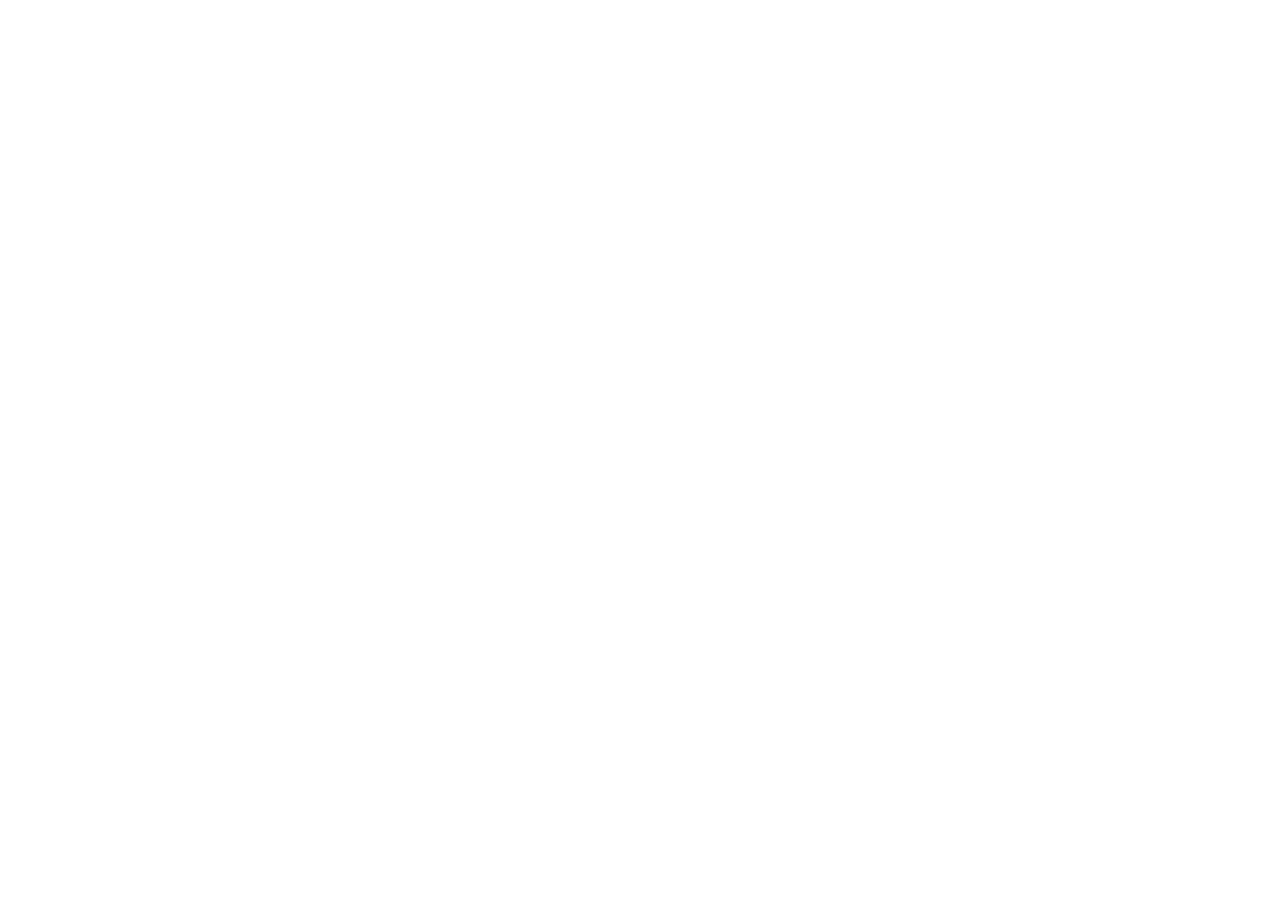
==== GaleryProject/Gallery.html @ 1963e964 "create project Gallery" ====
<!DOCTYPE html>
<html lang="en">

<head>
    <meta charset="UTF-8">
    <meta name="viewport" content="width=device-width, initial-scale=1.0">
    <title>Document</title>
</head>

<body>

</body>

</html>
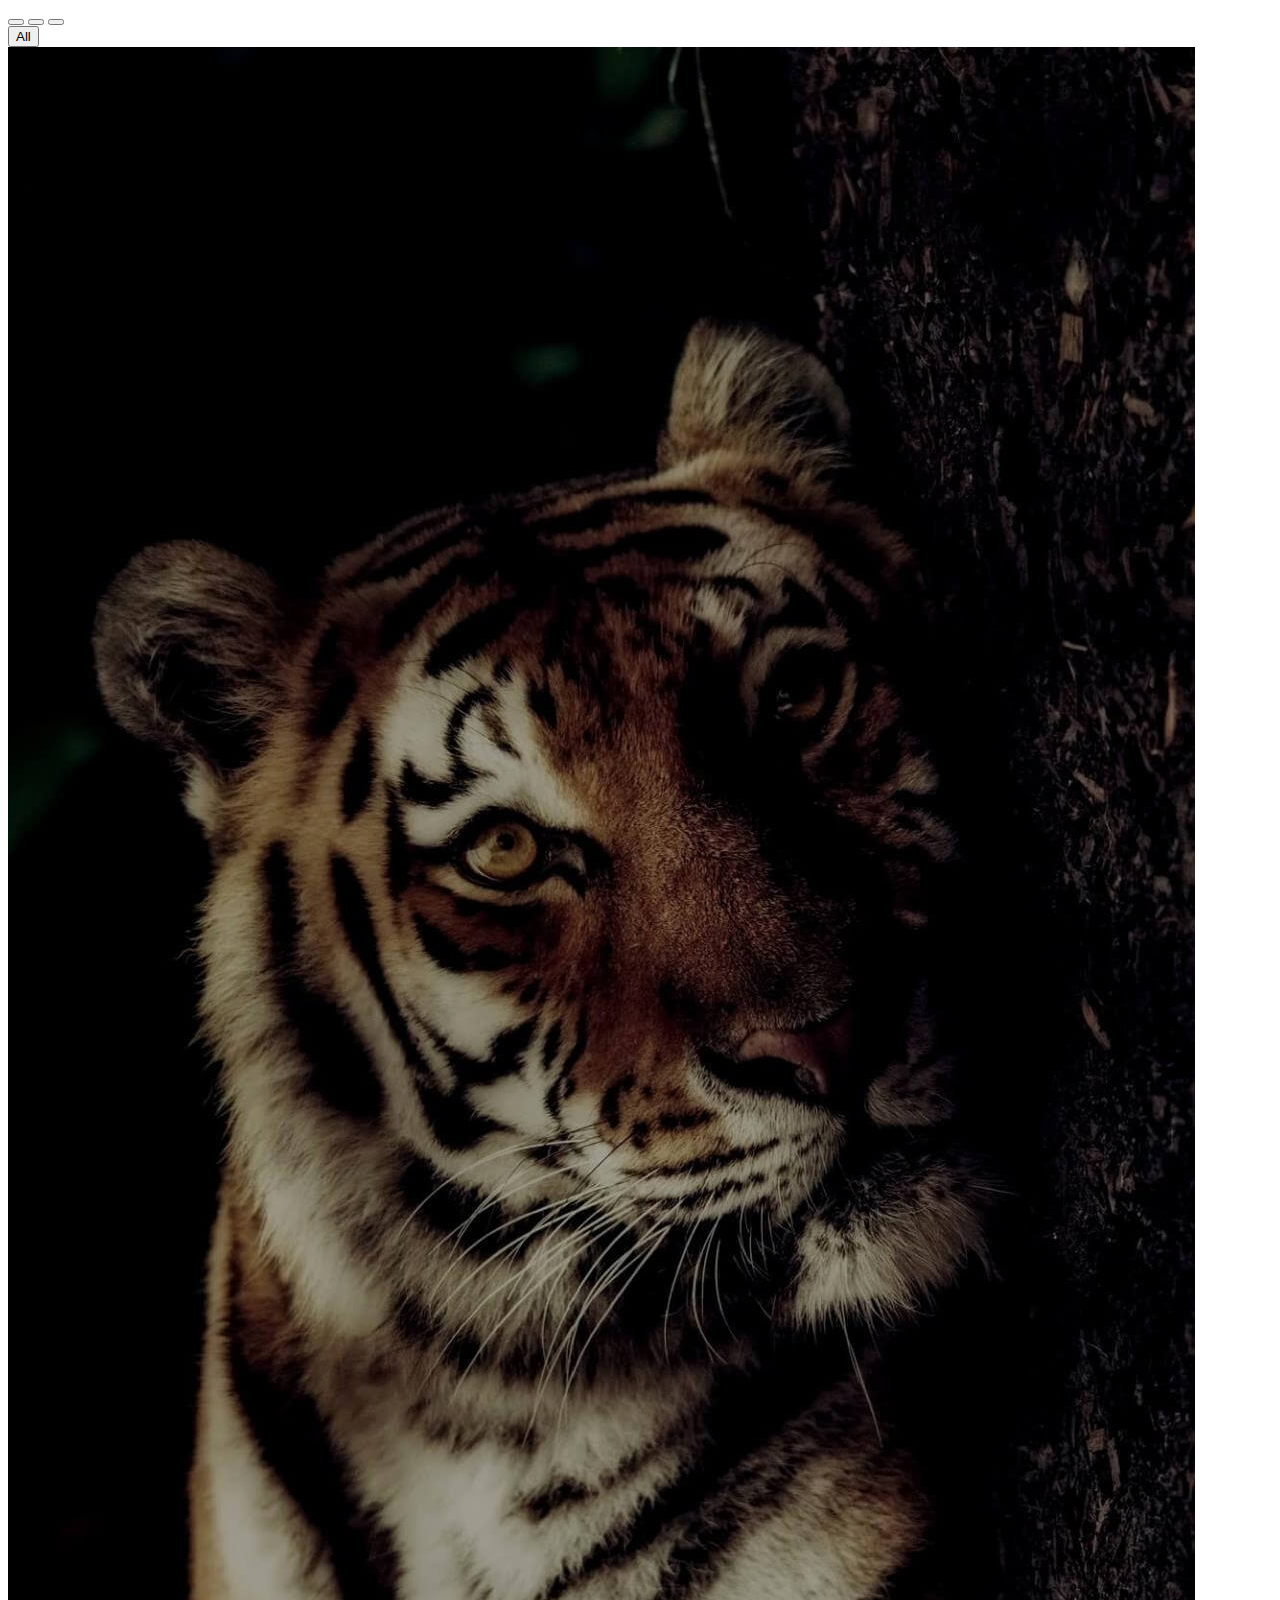
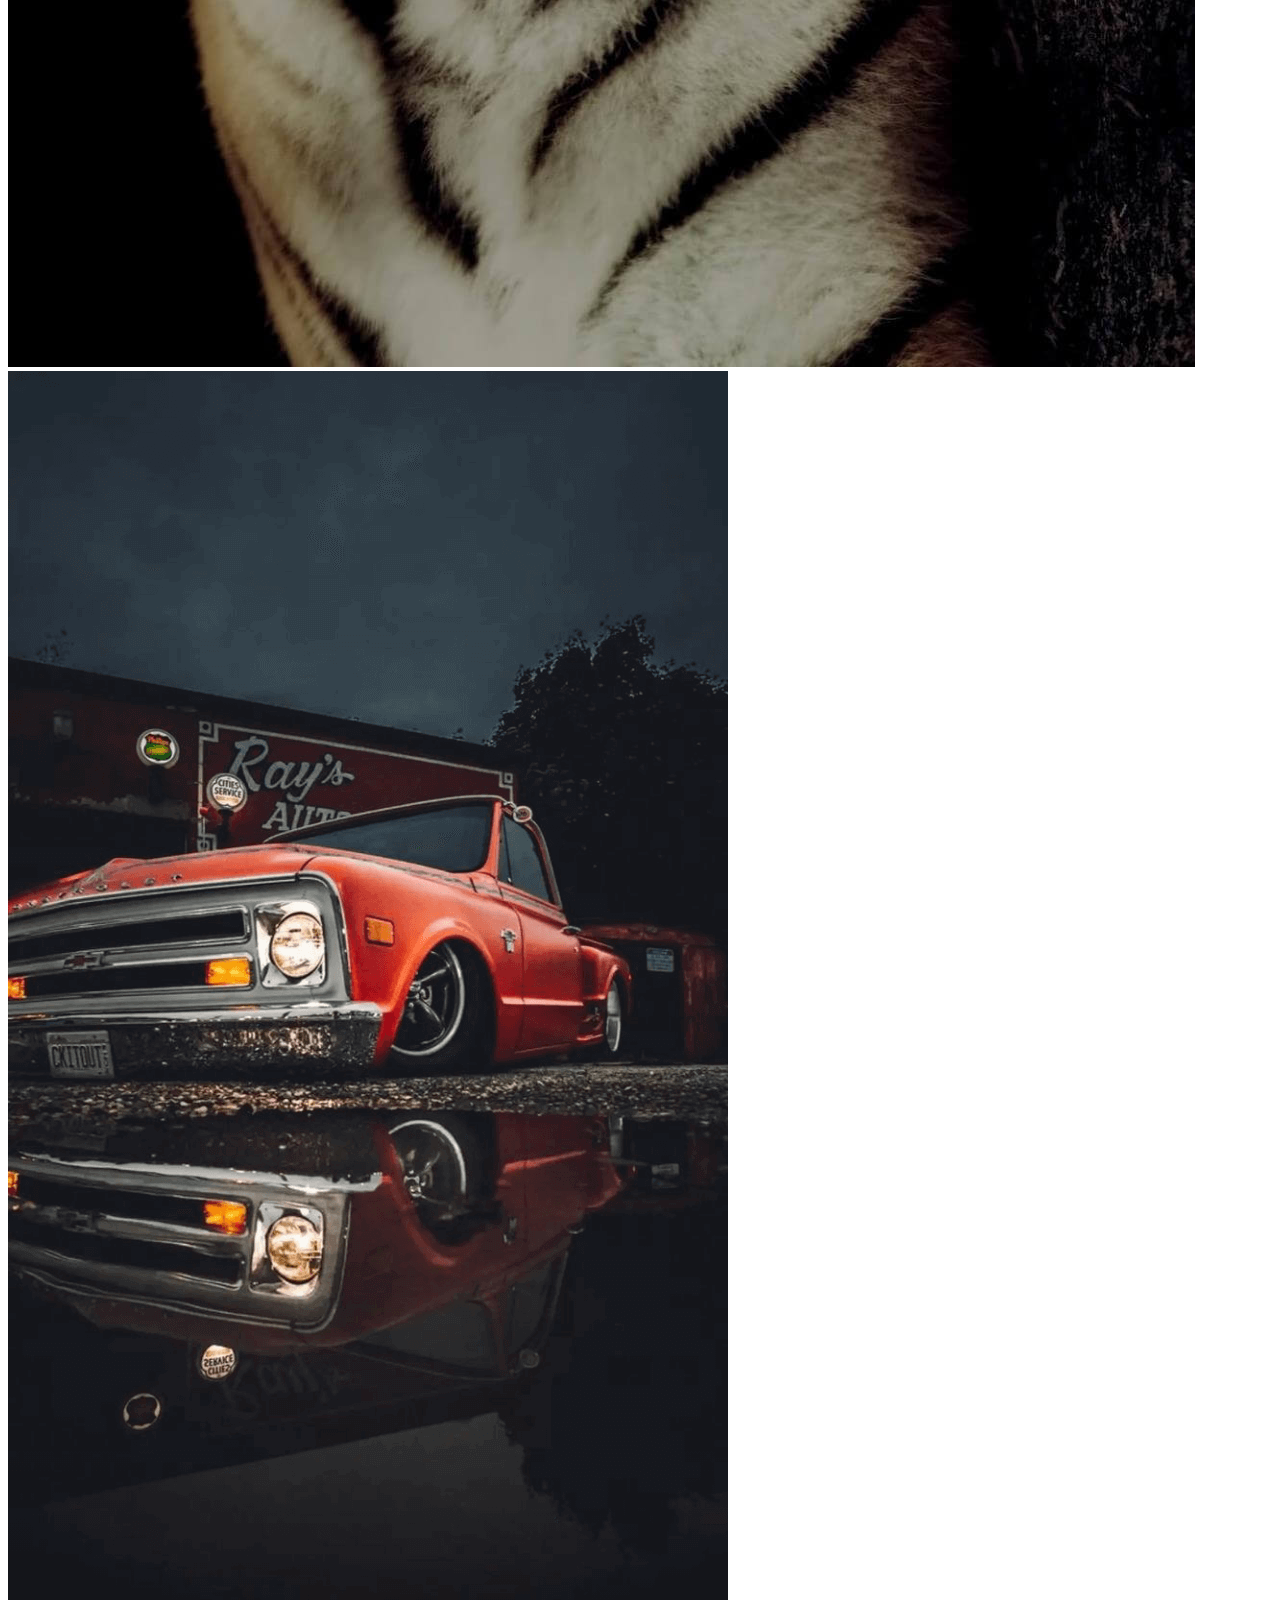
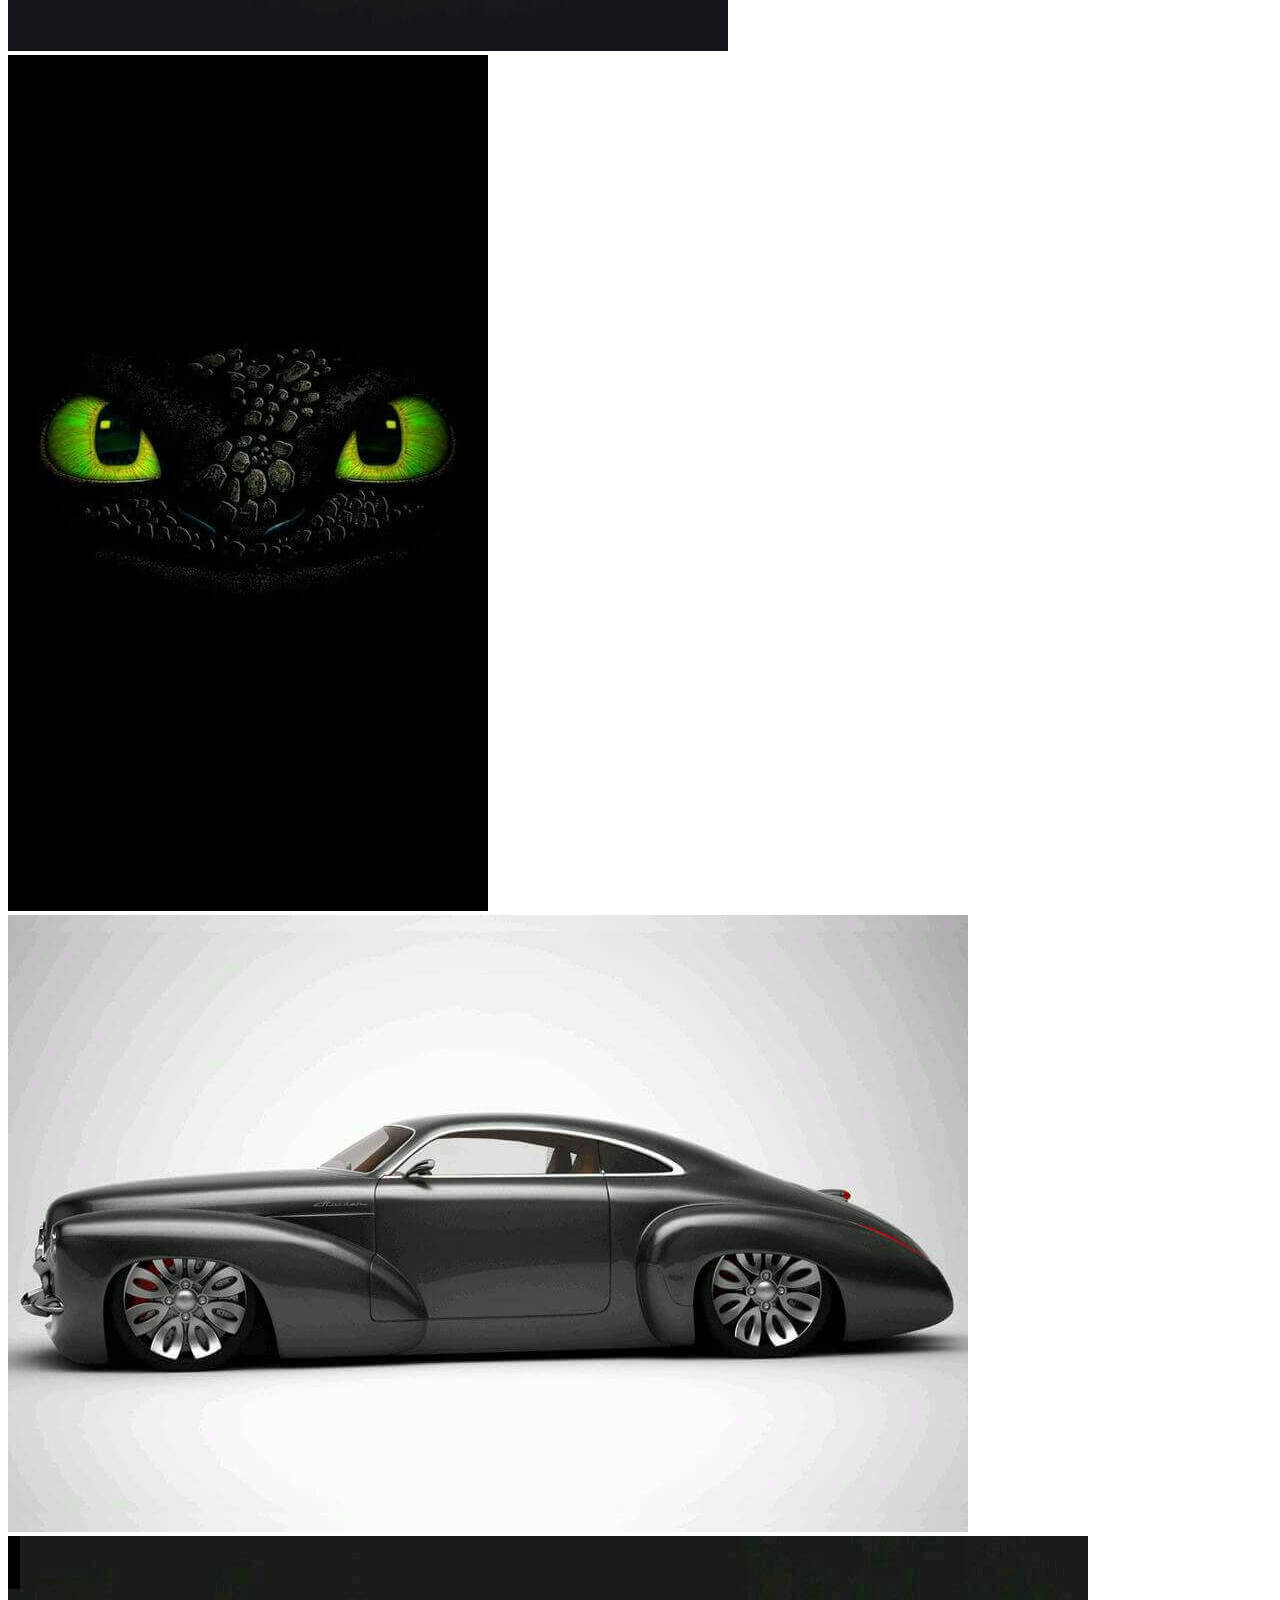
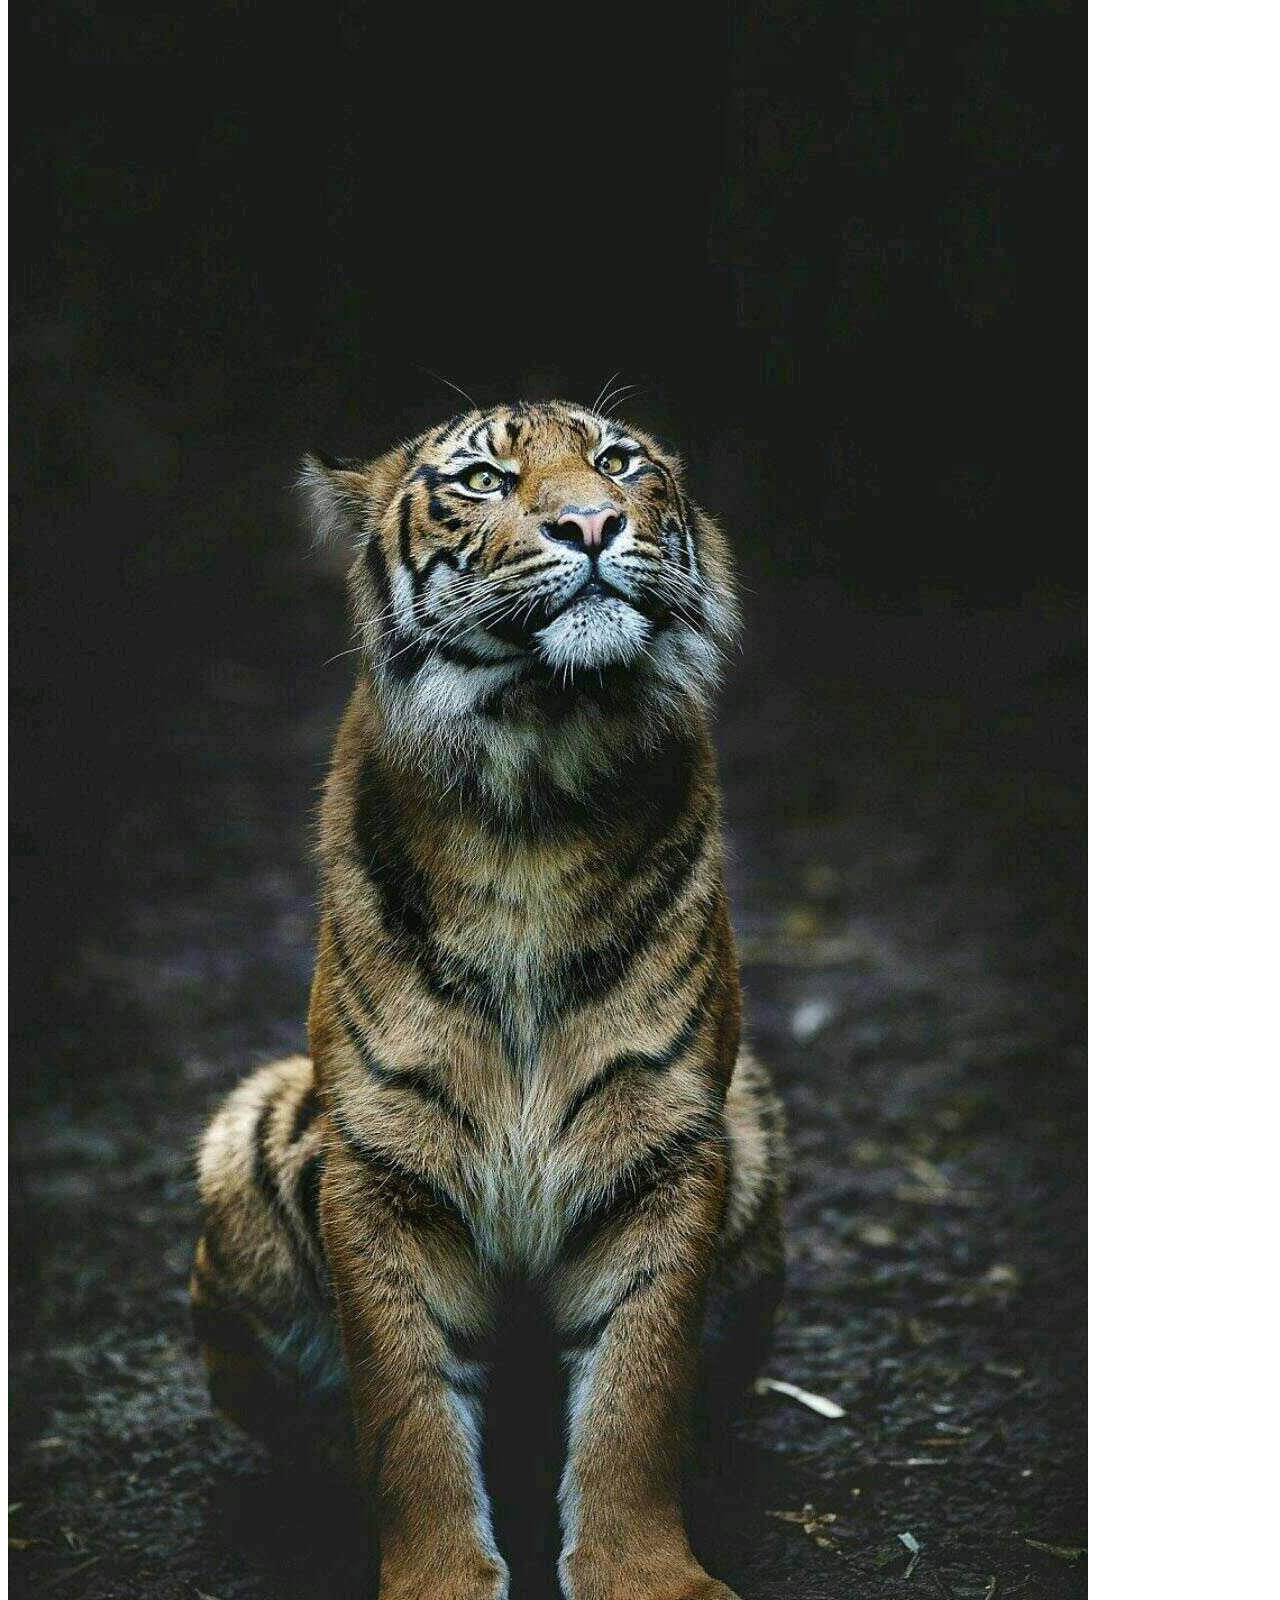
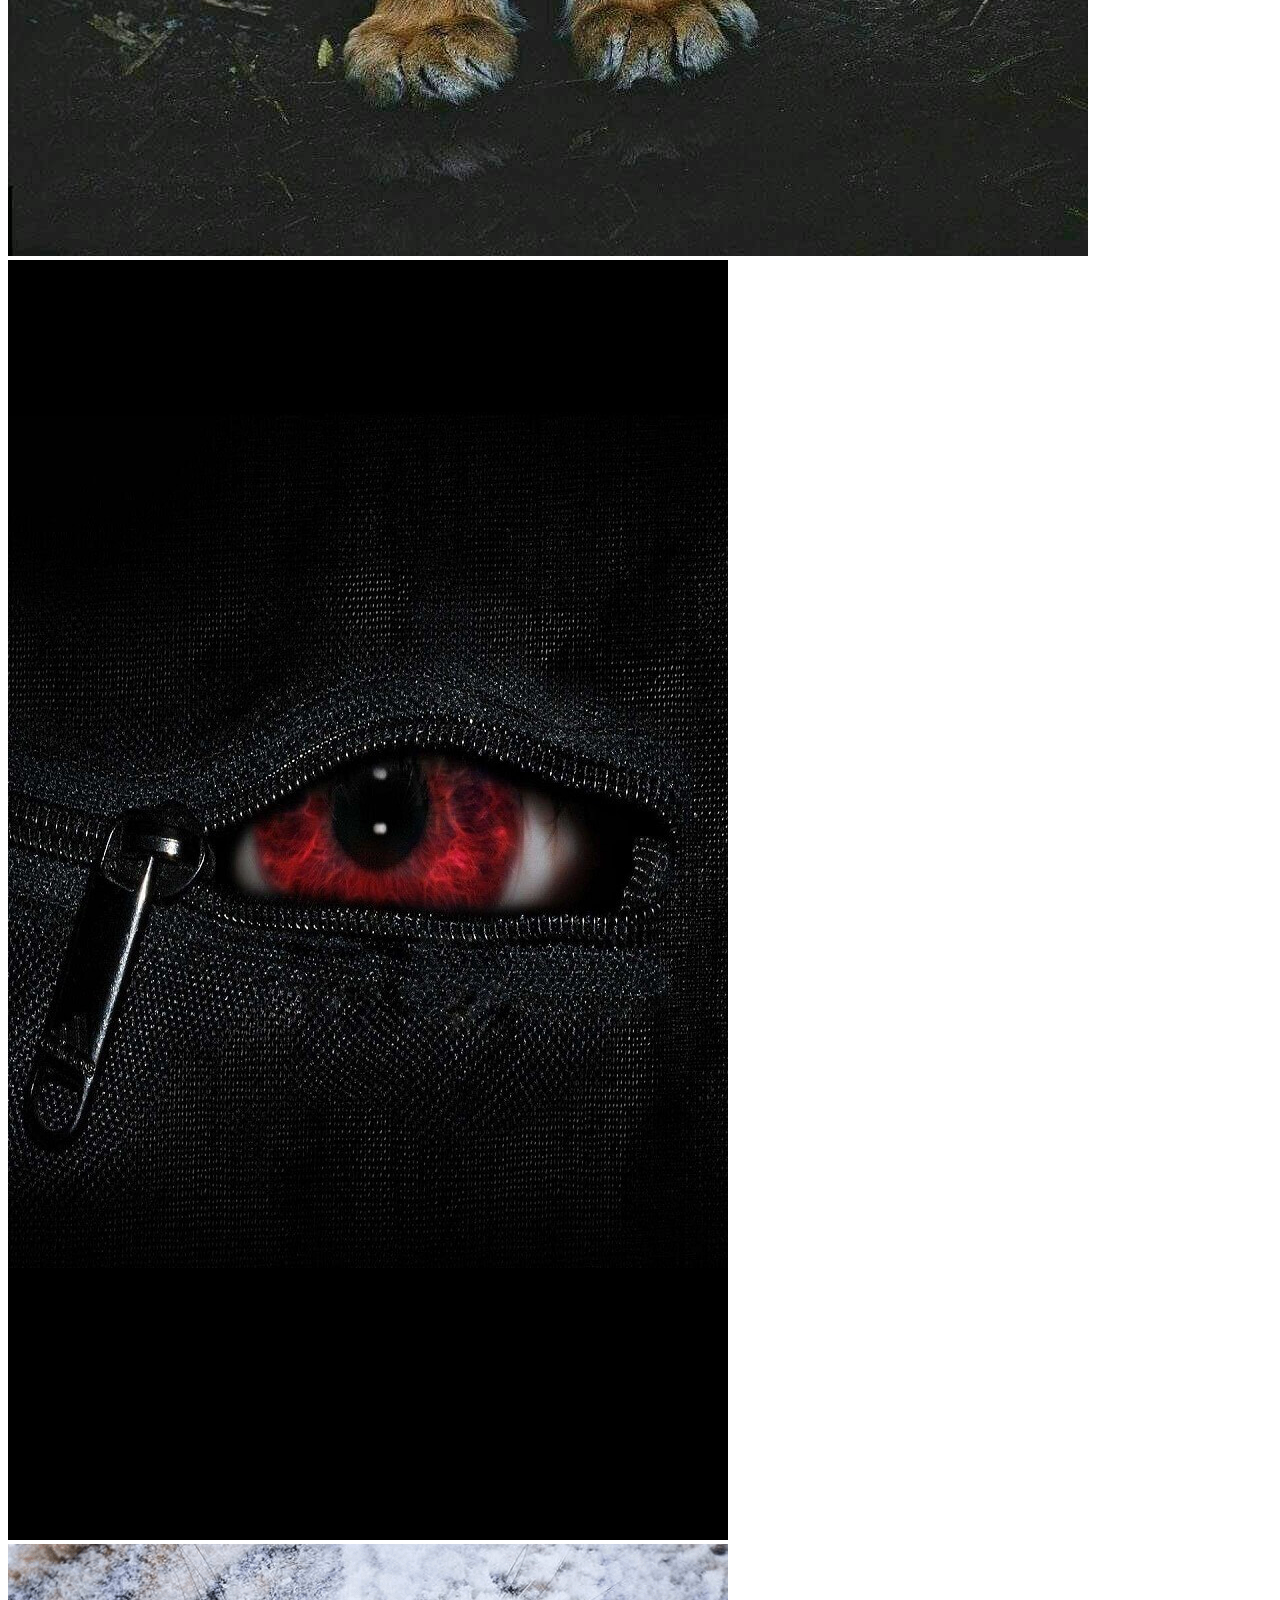
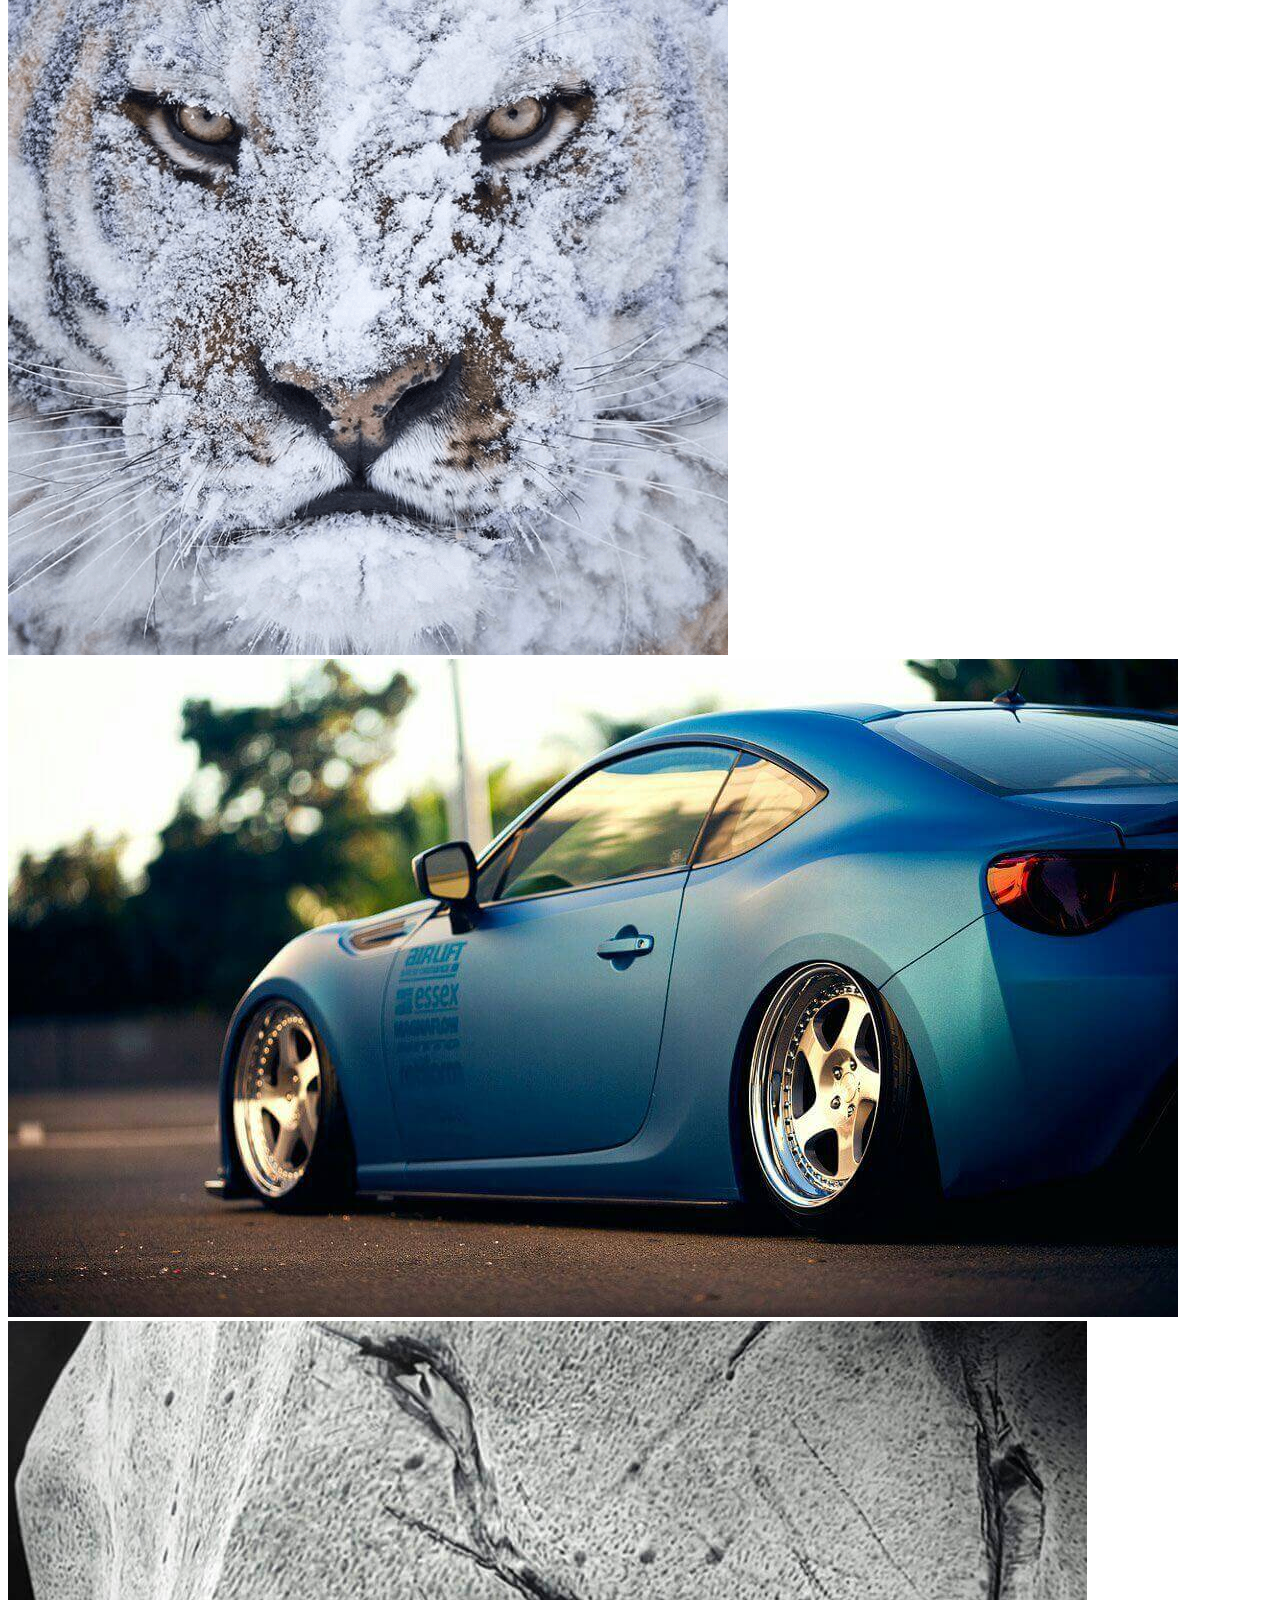
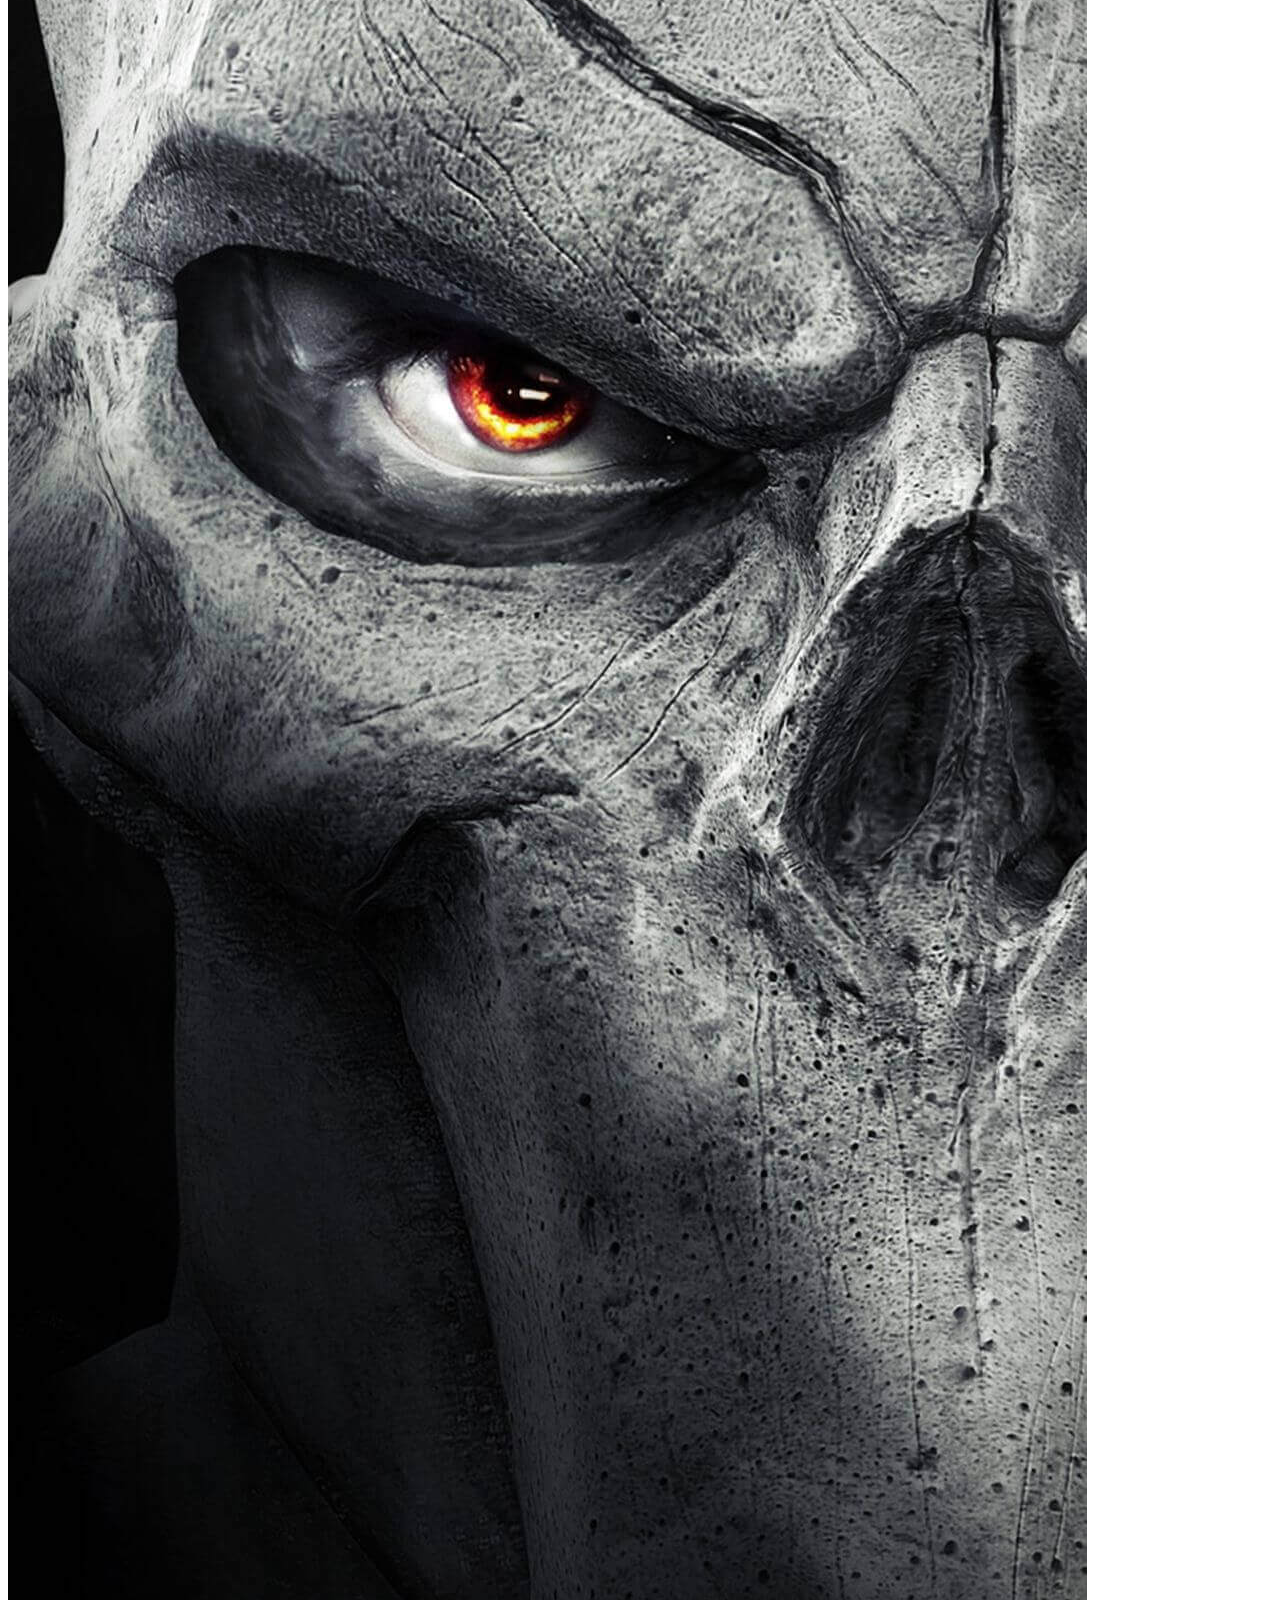
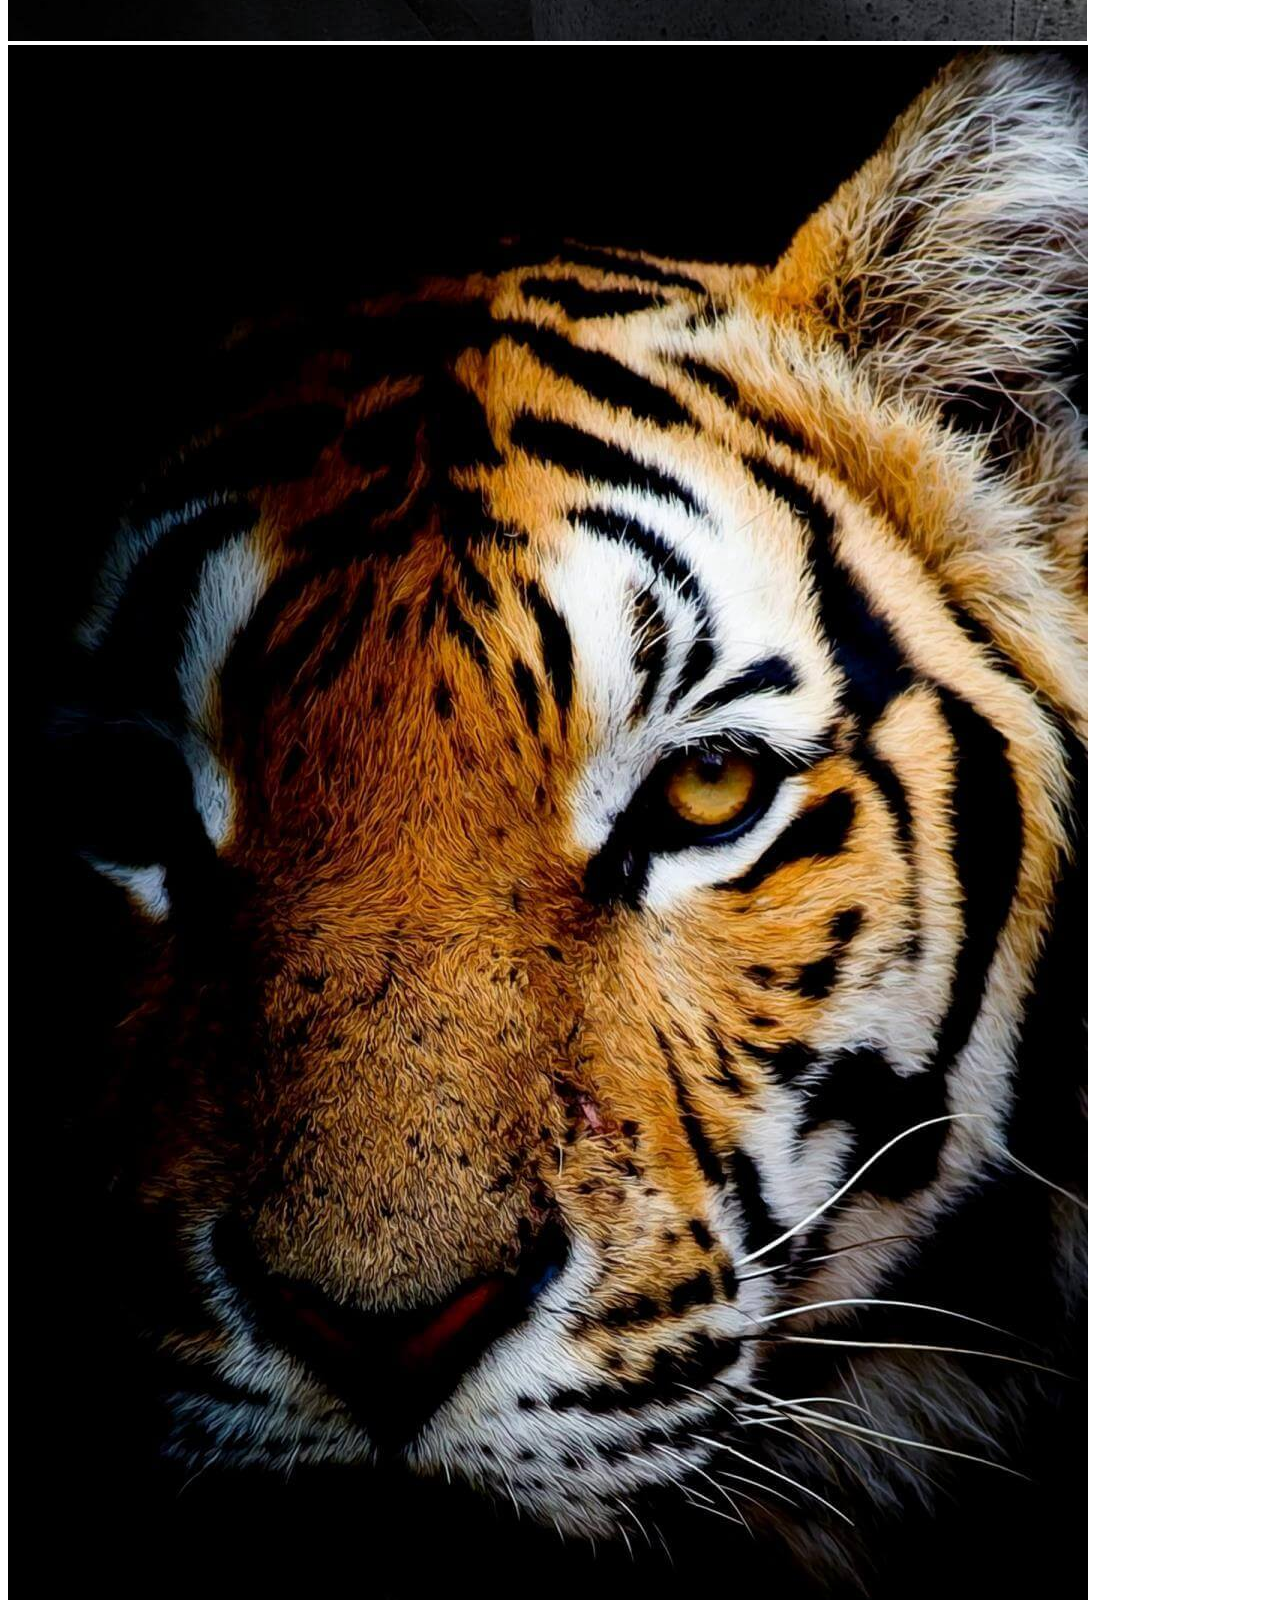
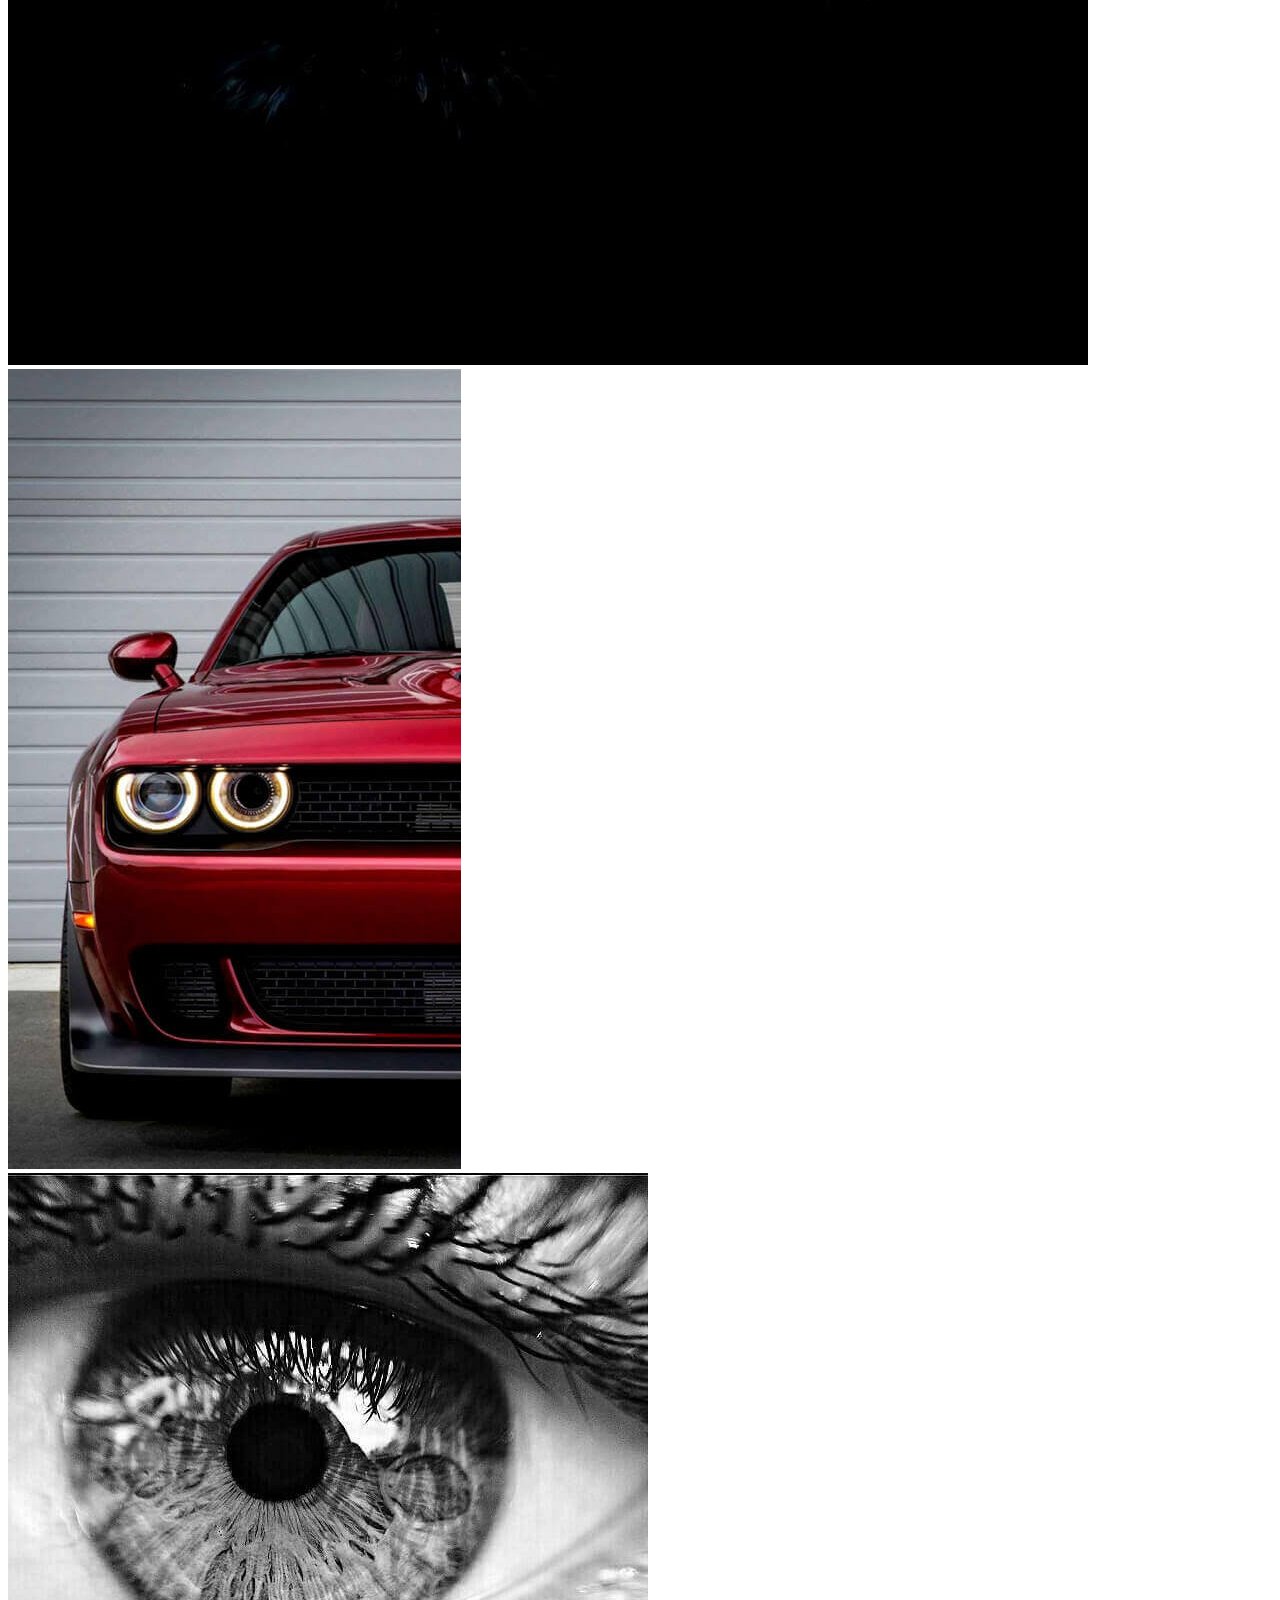
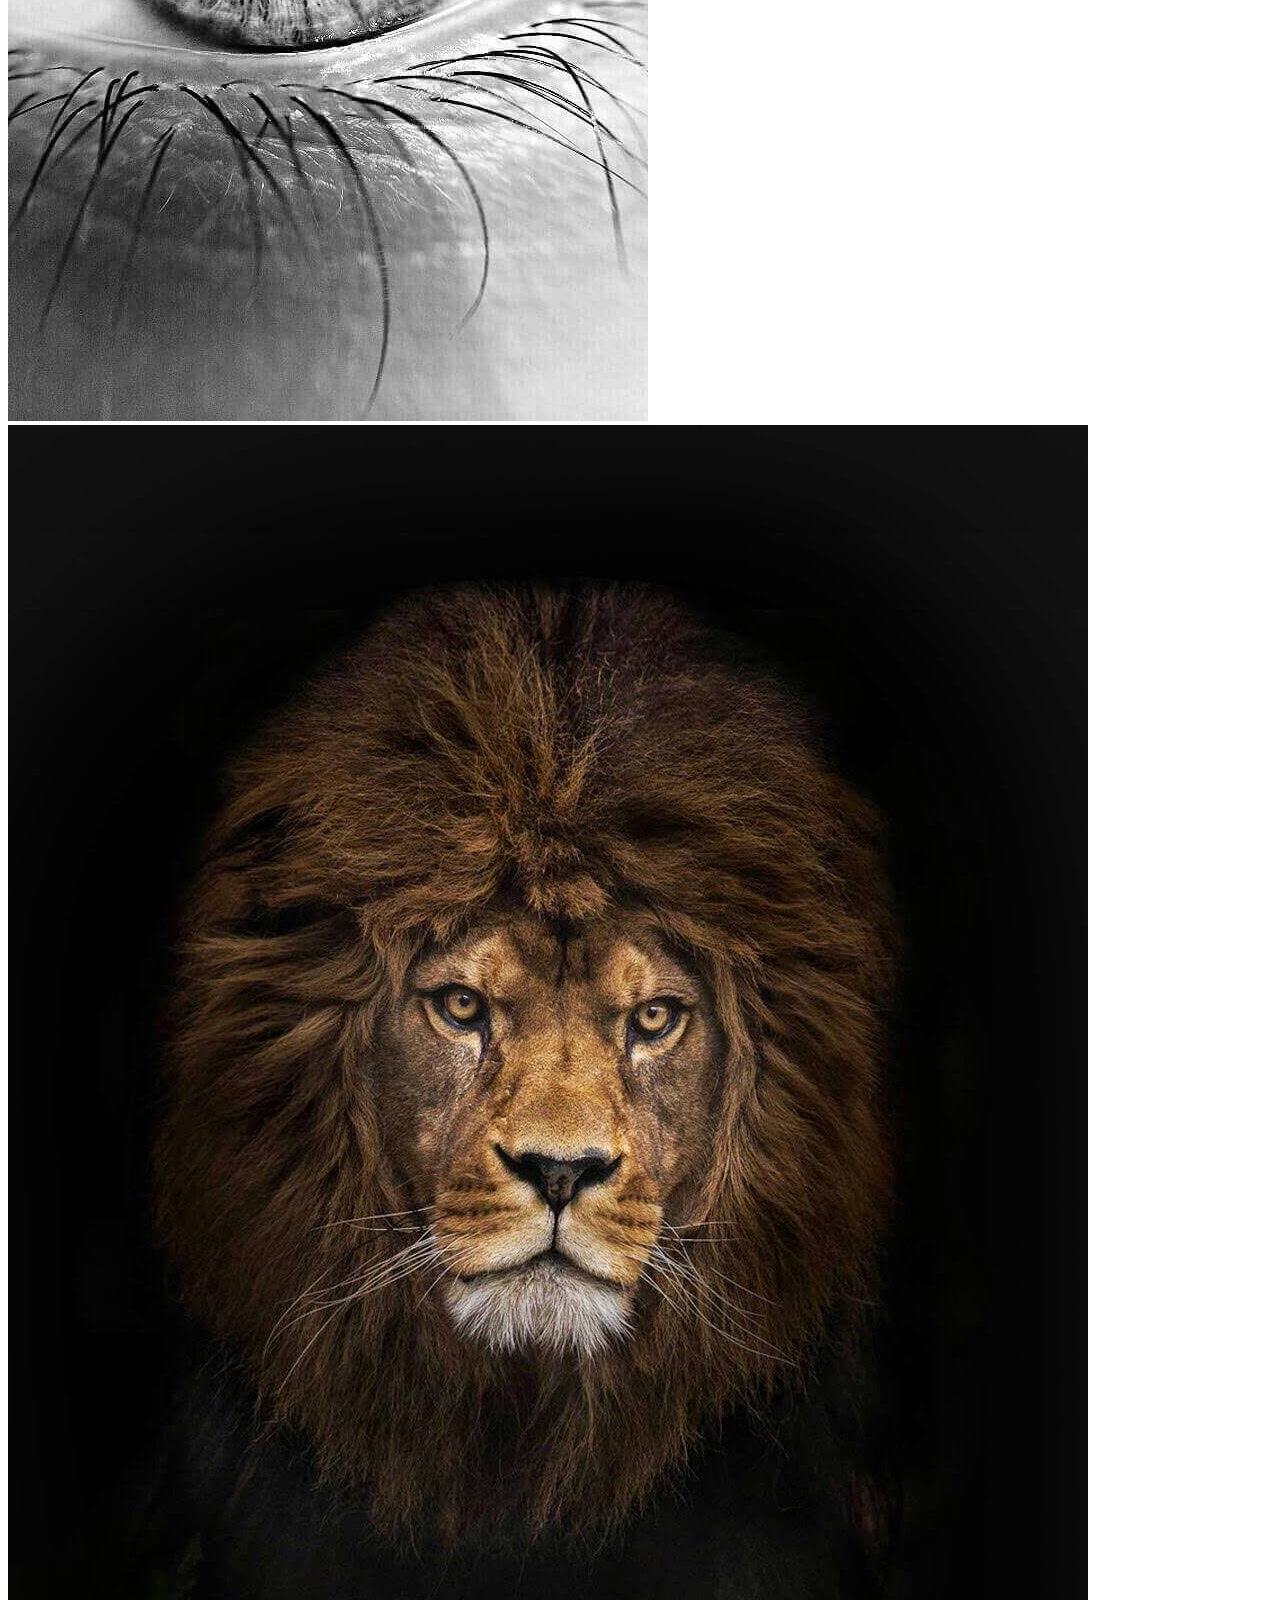
==== commit 6795862c: "Initial creation of the website" ====
--- a/GaleryProject/Gallery.html
+++ b/GaleryProject/Gallery.html
@@ -8,6 +8,83 @@
 </head>
 
 <body>
+    <!--  .... Menu ....  -->
+    <header id="header">
+        <a href="index.html" class="btn btn-back"></a>
+        <button id="animals" class="btn"></button>
+        <button id="car" class="btn"></button>
+        <button id="eye" class="btn"></button>
+        <div>
+            <button id="all" class="btn">All</button>
+        </div>
+    </header>
+
+    <!-- .... Images .... -->
+    <main>
+        <div class="box">
+            <img src="Images/Animal-01.jpg" alt="Animal">
+        </div>
+        <div class="box">
+            <img src="Images/Car-01.png" alt="Car">
+        </div>
+        <div class="box">
+            <img src="Images/Eye-01.jpg" alt="Eye">
+        </div>
+        <div class="box">
+            <img src="Images/Car-02.jpg" alt="Car">
+        </div>
+        <div class="box">
+            <img src="Images/Animal-02.jpg" alt="Animal">
+        </div>
+        <div class="box">
+            <img src="Images/Eye-02.jpg" alt="Eye">
+        </div>
+        <div class="box">
+            <img src="Images/Animal-03.jpg" alt="Animal">
+        </div>
+        <div class="box">
+            <img src="Images/Car-03.jpg" alt="Car">
+        </div>
+        <div class="box">
+            <img src="Images/Eye-03.jpg" alt="Eye">
+        </div>
+        <div class="box">
+            <img src="Images/Animal-04.jpg" alt="Animal">
+        </div>
+        <div class="box">
+            <img src="Images/Car-04.JPG" alt="Car">
+        </div>
+        <div class="box">
+            <img src="Images/Eye-04.jpg" alt="Eye">
+        </div>
+        <div class="box">
+            <img src="Images/Animal-05.jpg" alt="Animal">
+        </div>
+        <div class="box">
+            <img src="Images/Car-05.jpg" alt="Car">
+        </div>
+        <div class="box">
+            <img src="Images/Eye-05.jpg" alt="Eye">
+        </div>
+        <div class="box">
+            <img src="Images/Animal-06.jpg" alt="Animal">
+        </div>
+        <div class="box">
+            <img src="Images/Car-06.jpg" alt="Car">
+        </div>
+        <div class="box">
+            <img src="Images/Eye-06.jpg" alt="Eye">
+        </div>
+        <div class="box">
+            <img src="Images/Animal-07.jpg" alt="Animal">
+        </div>
+        <div class="box">
+            <img src="Images/Car-07.jpg" alt="Car">
+        </div>
+        <div class="box">
+            <img src="Images/Car-08.jpg" alt="Car">
+        </div>
+    </main>
 
 </body>
 
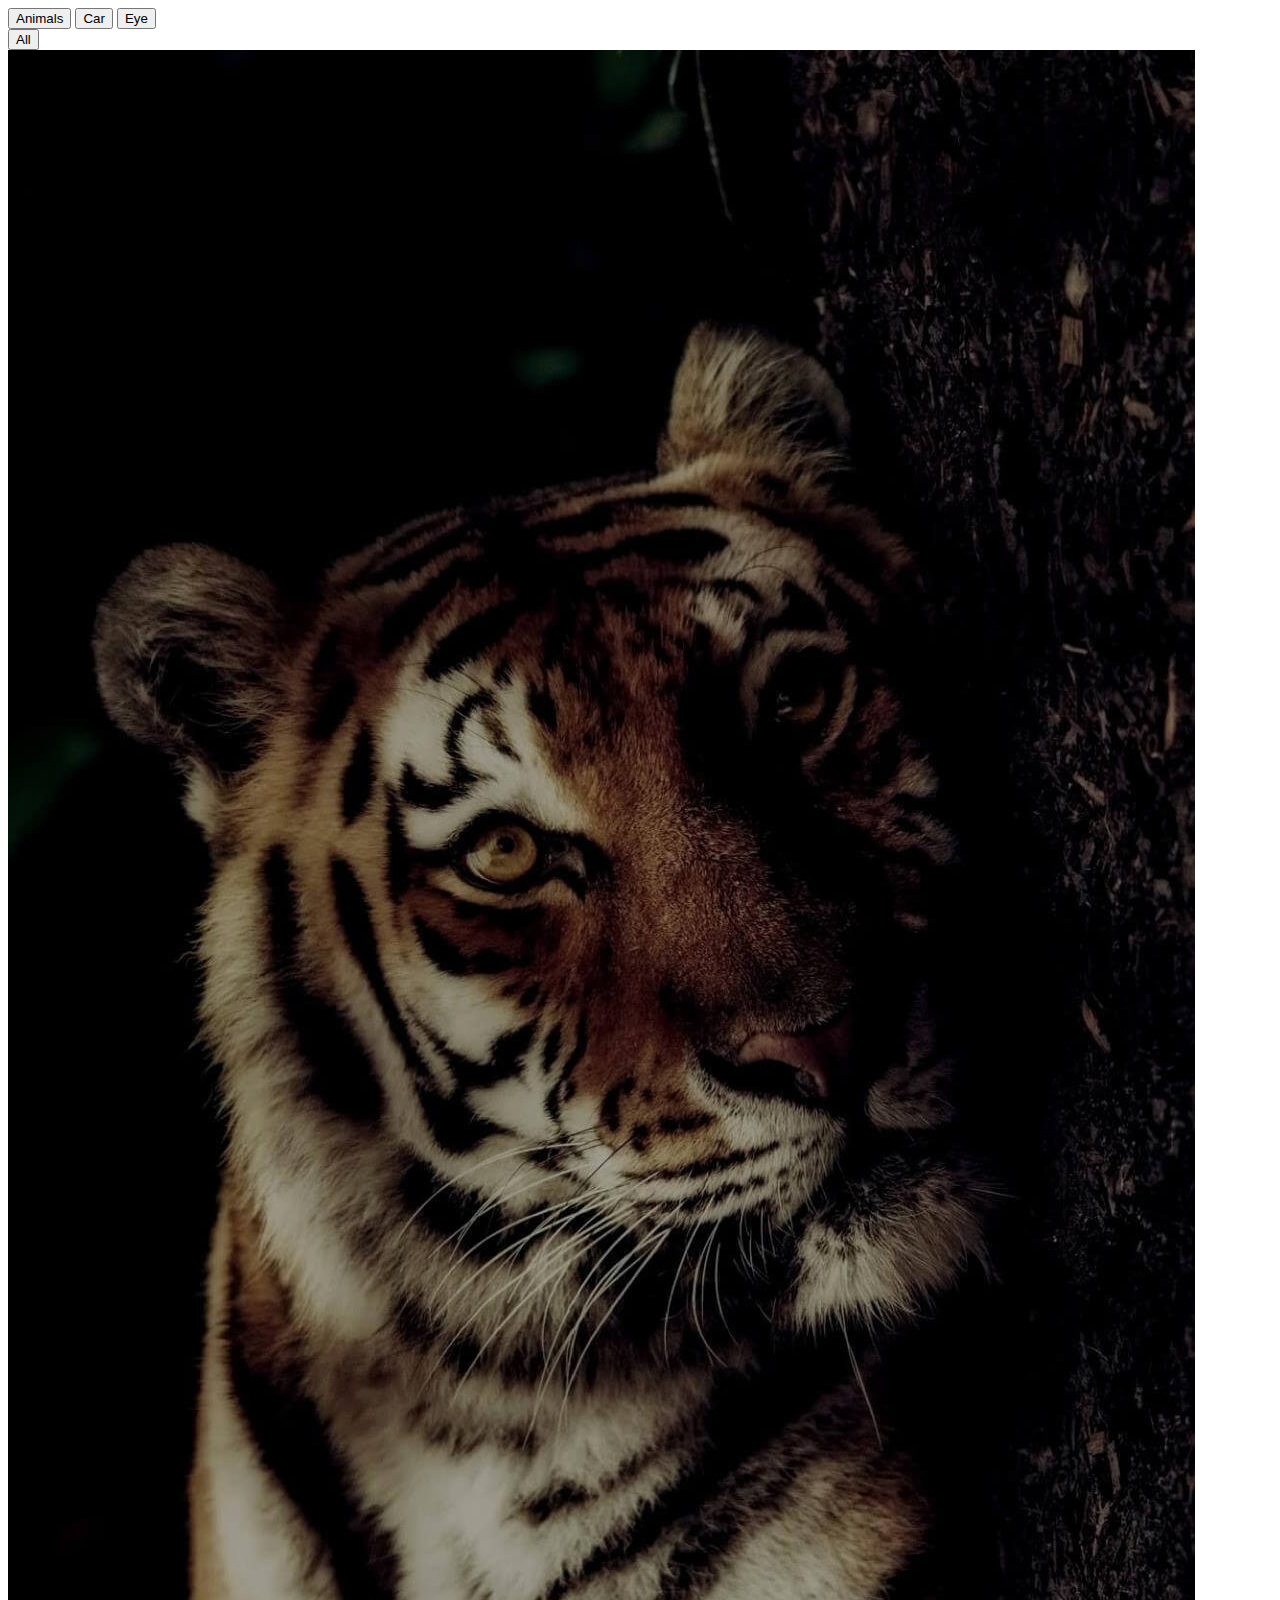
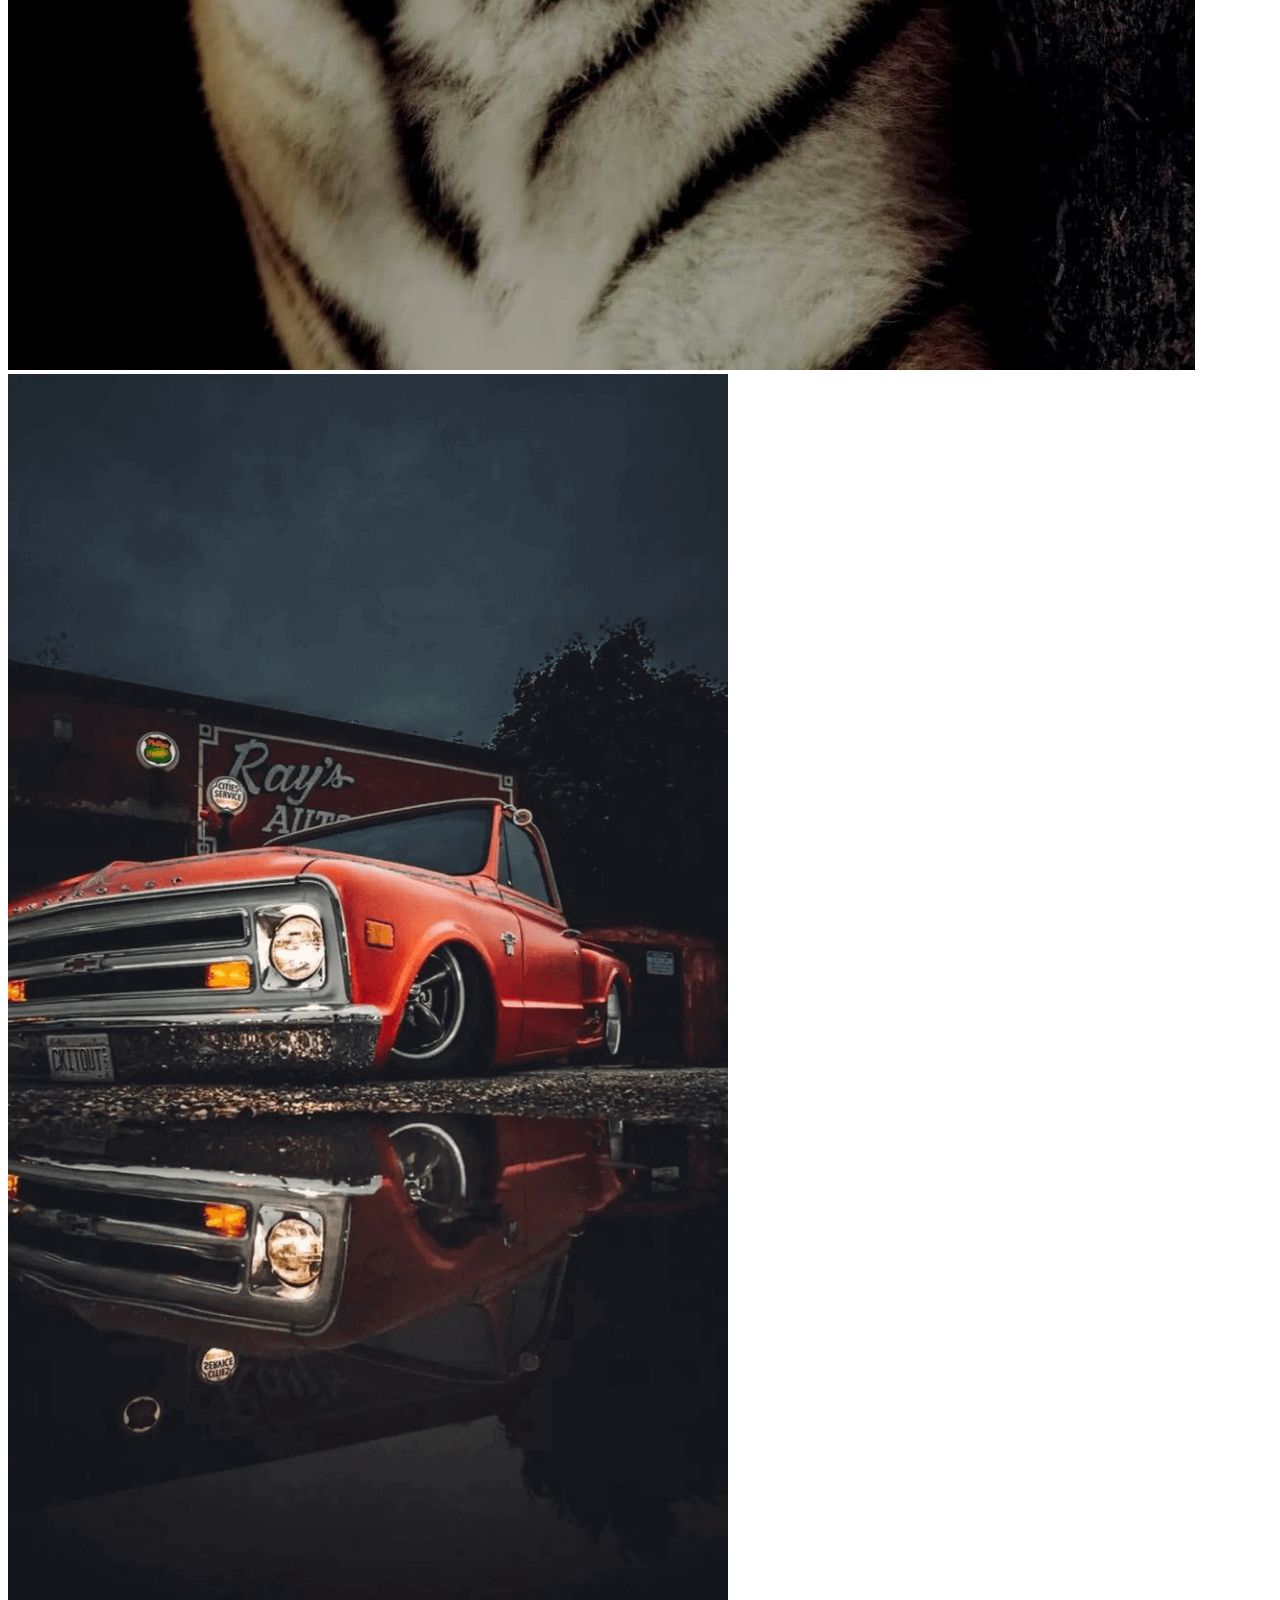
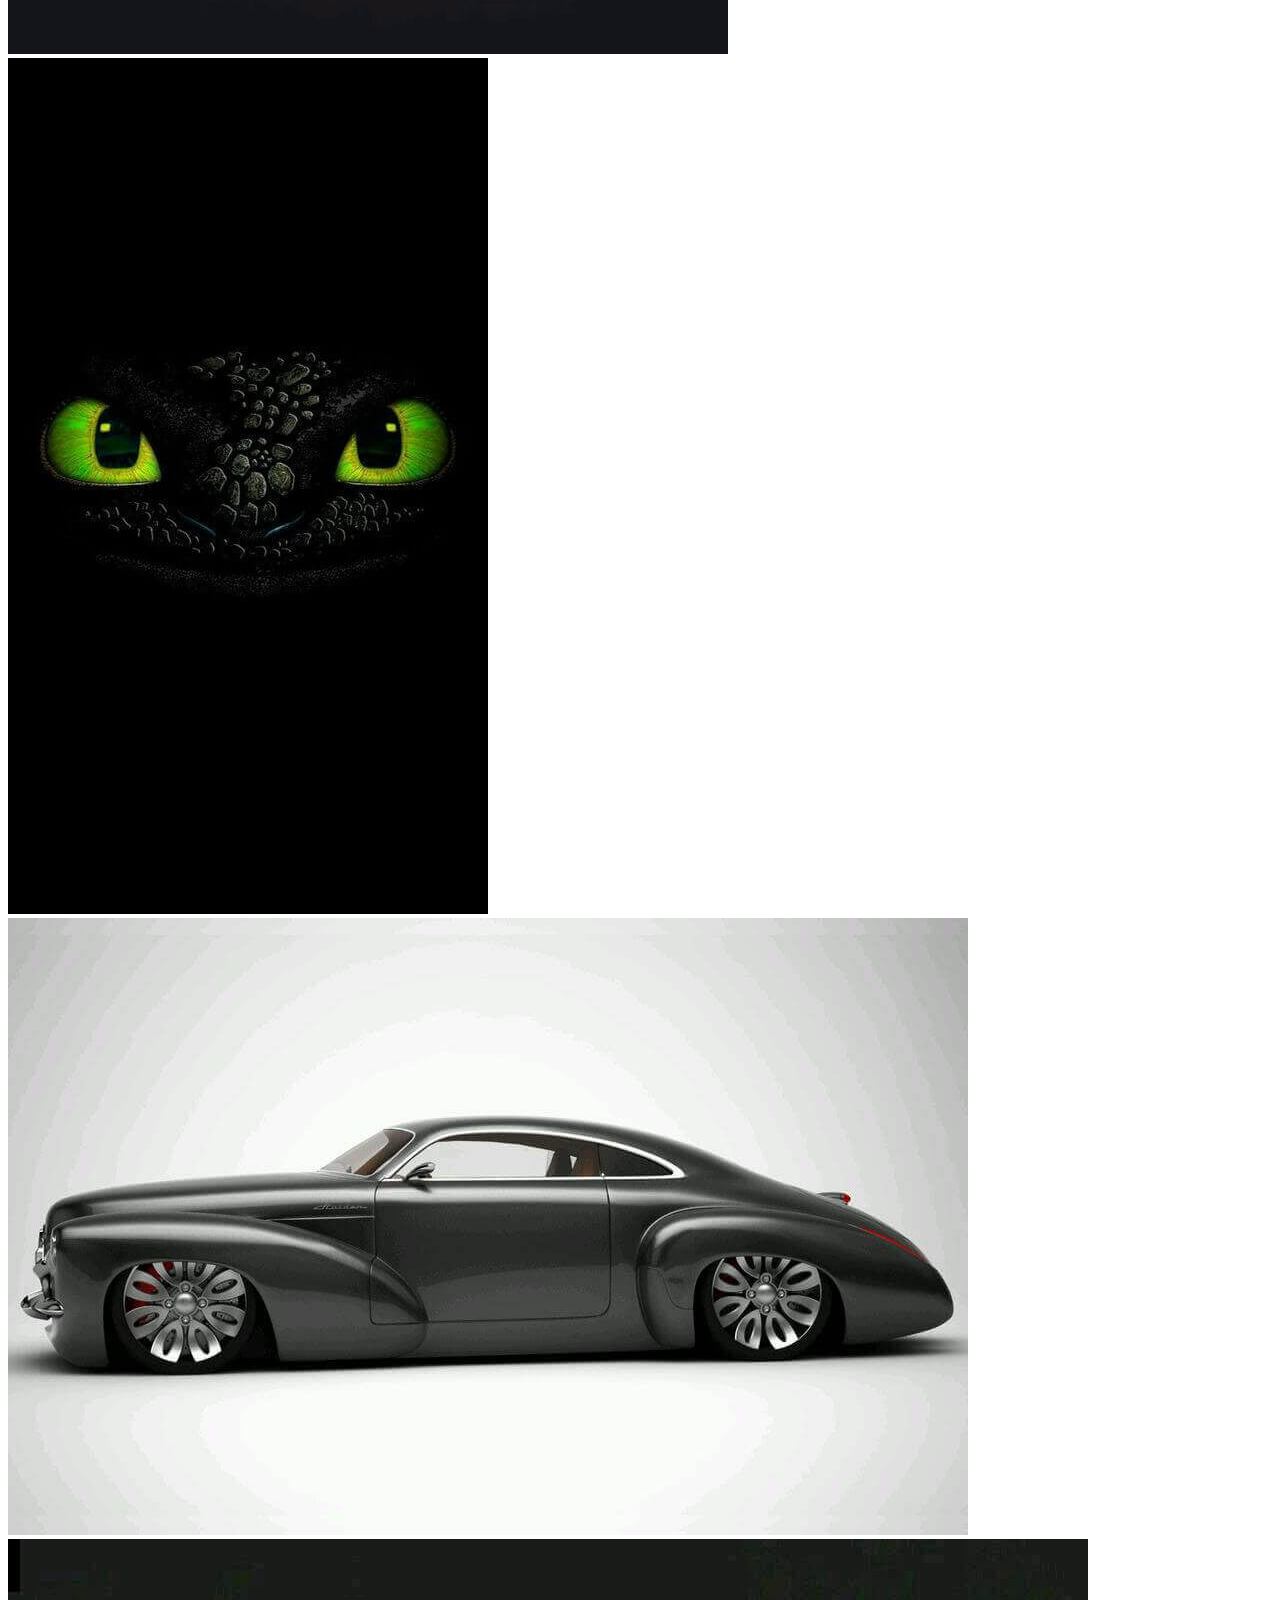
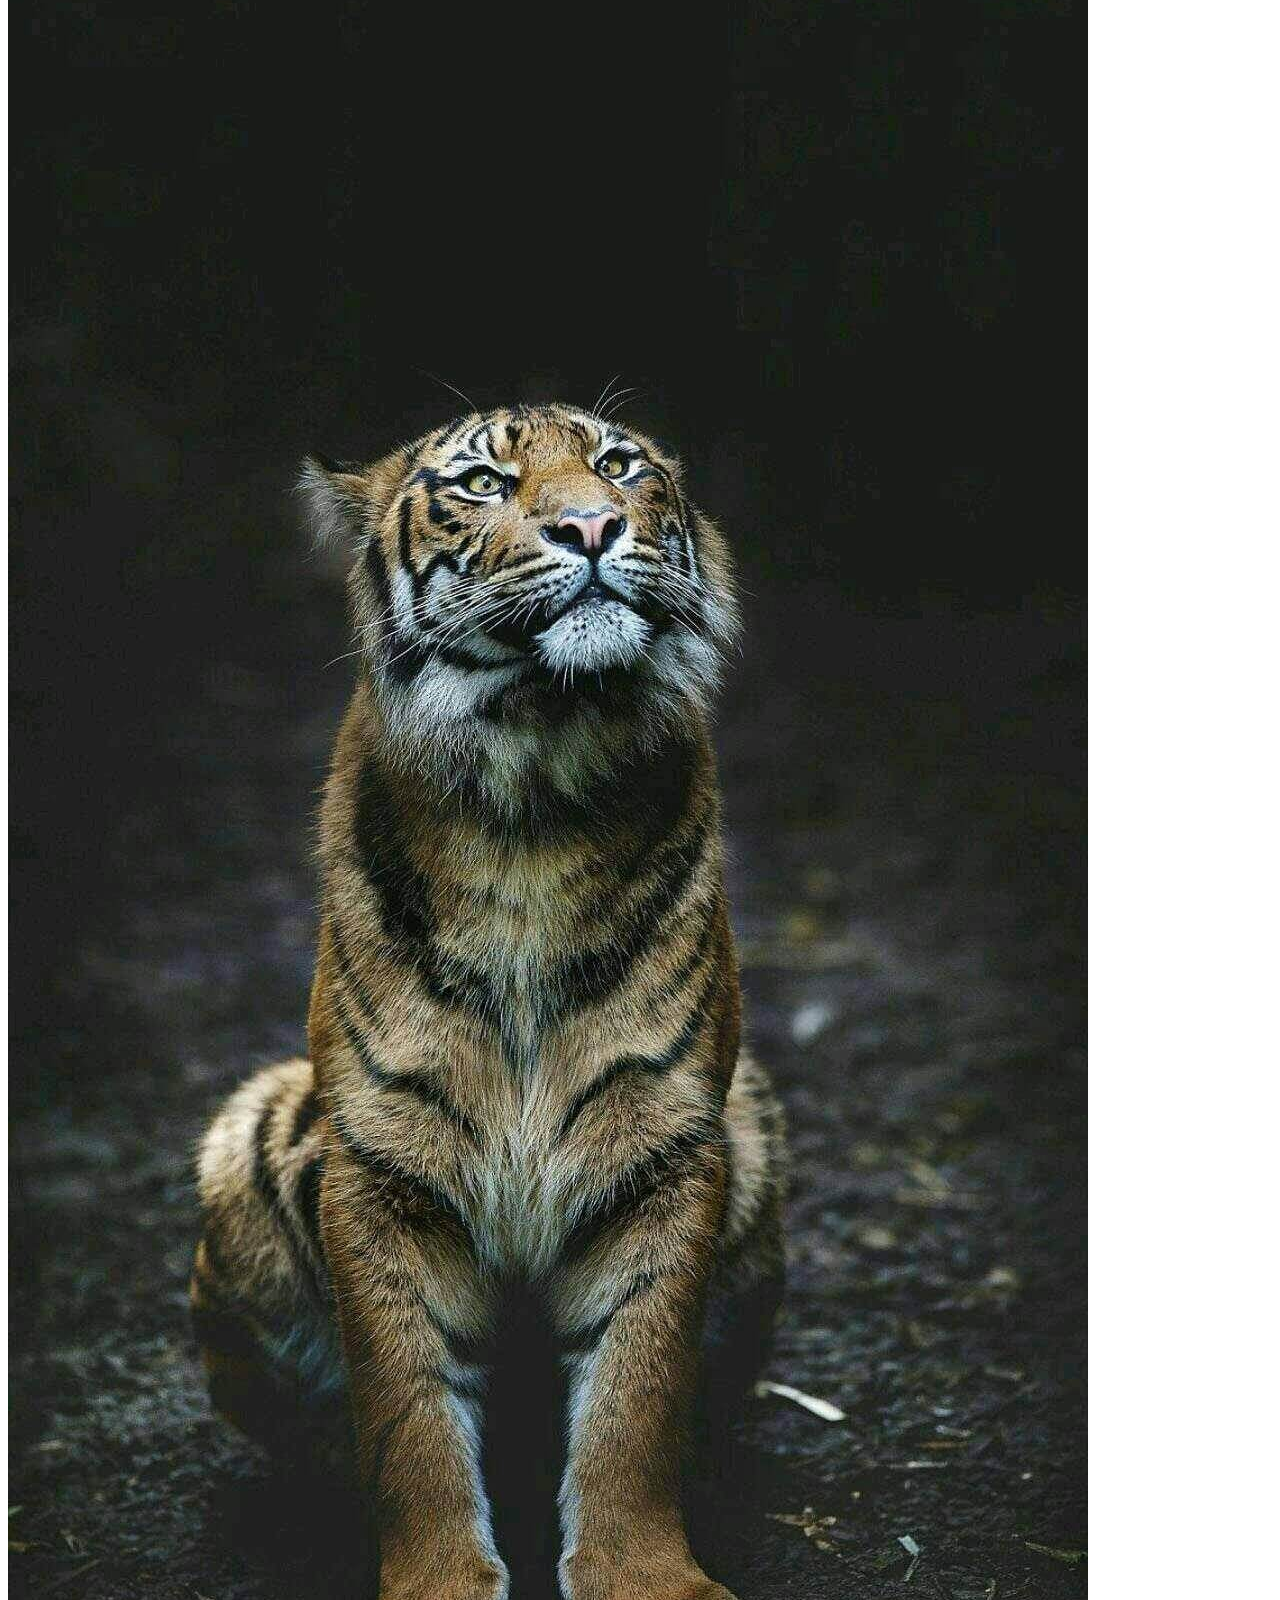
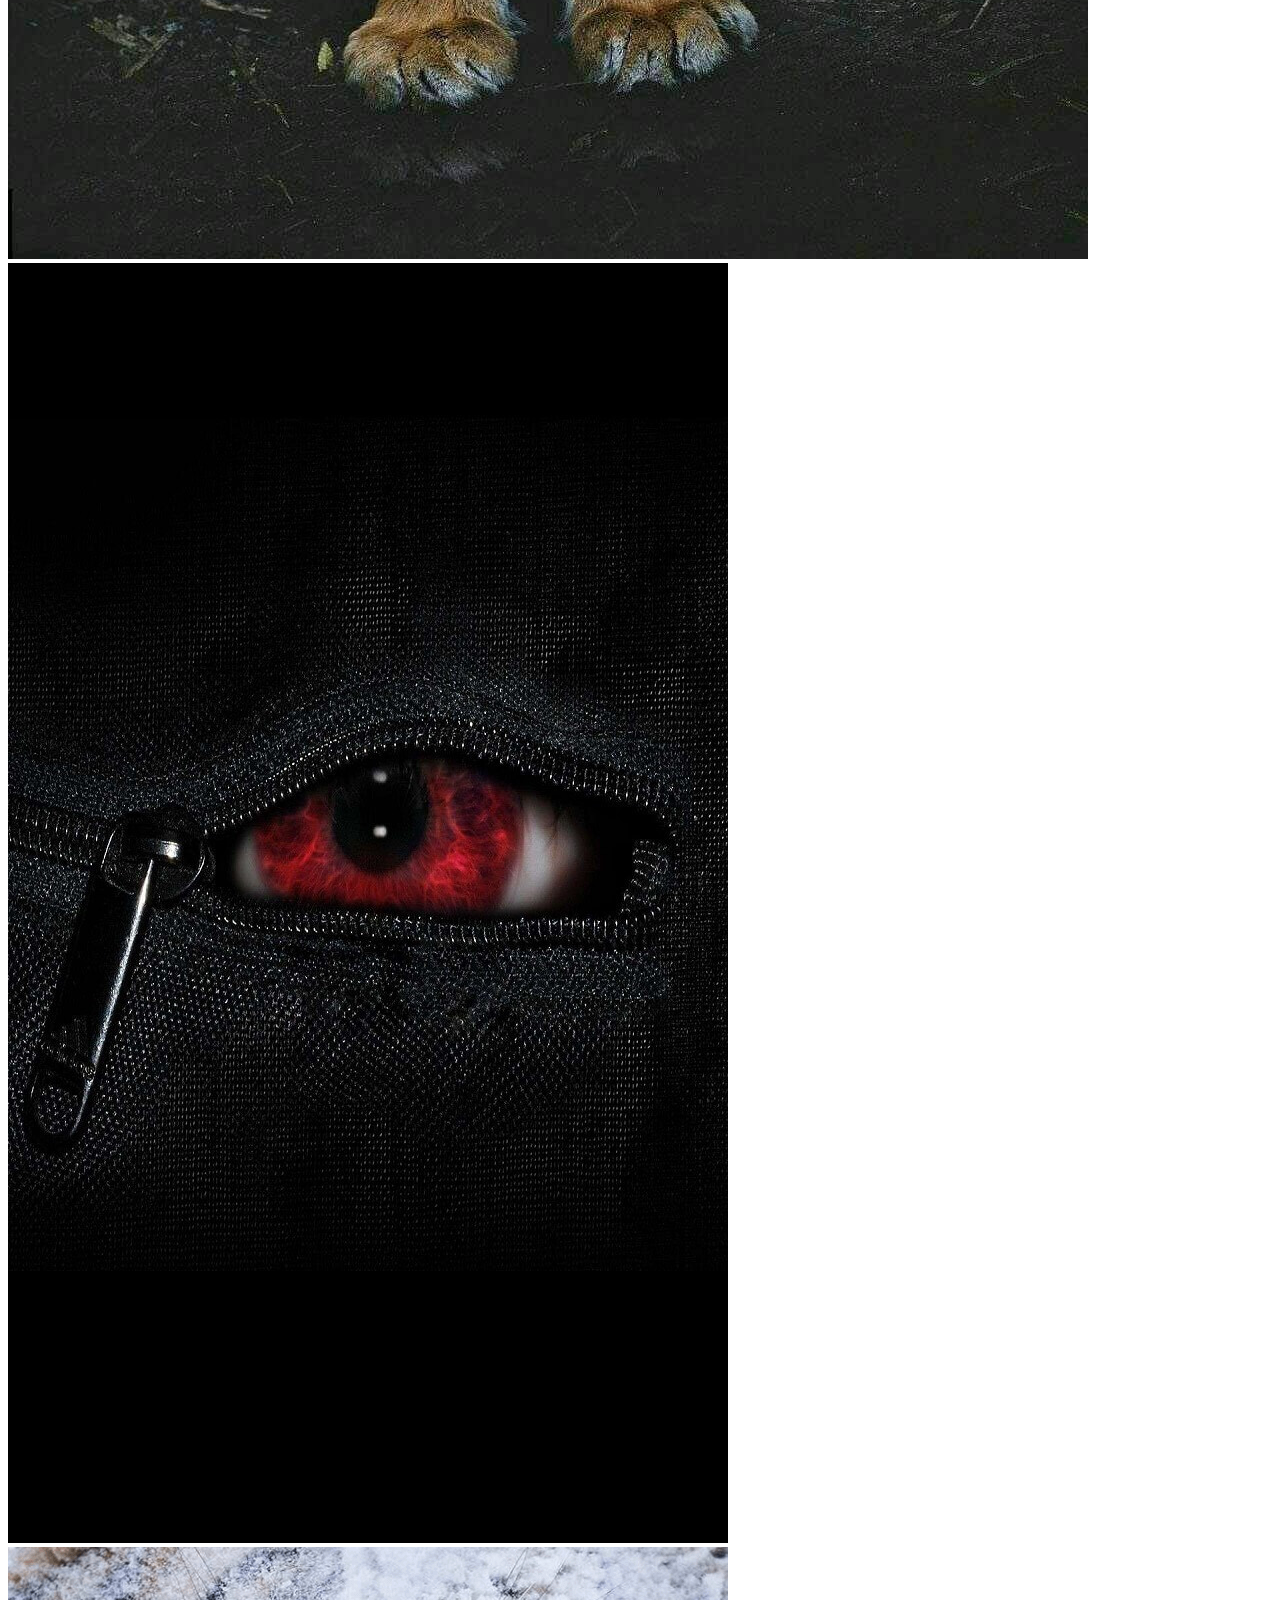
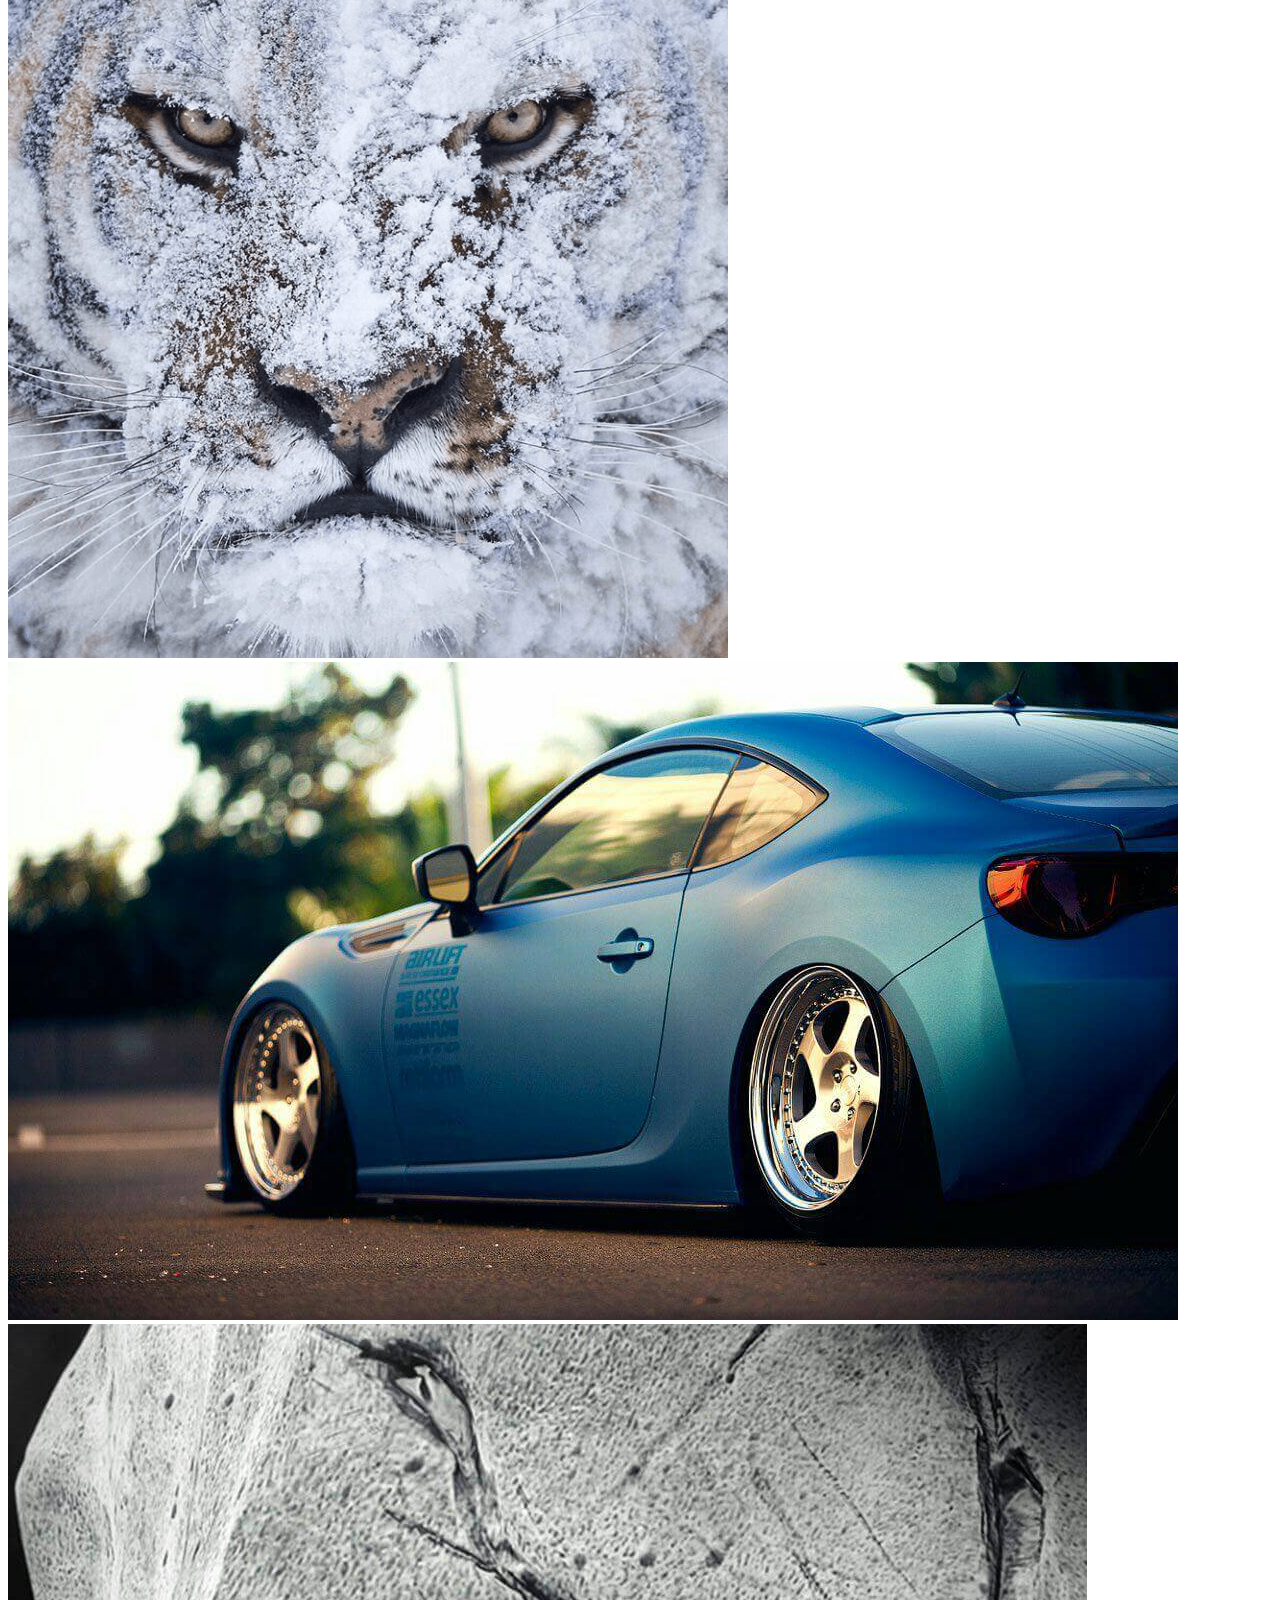
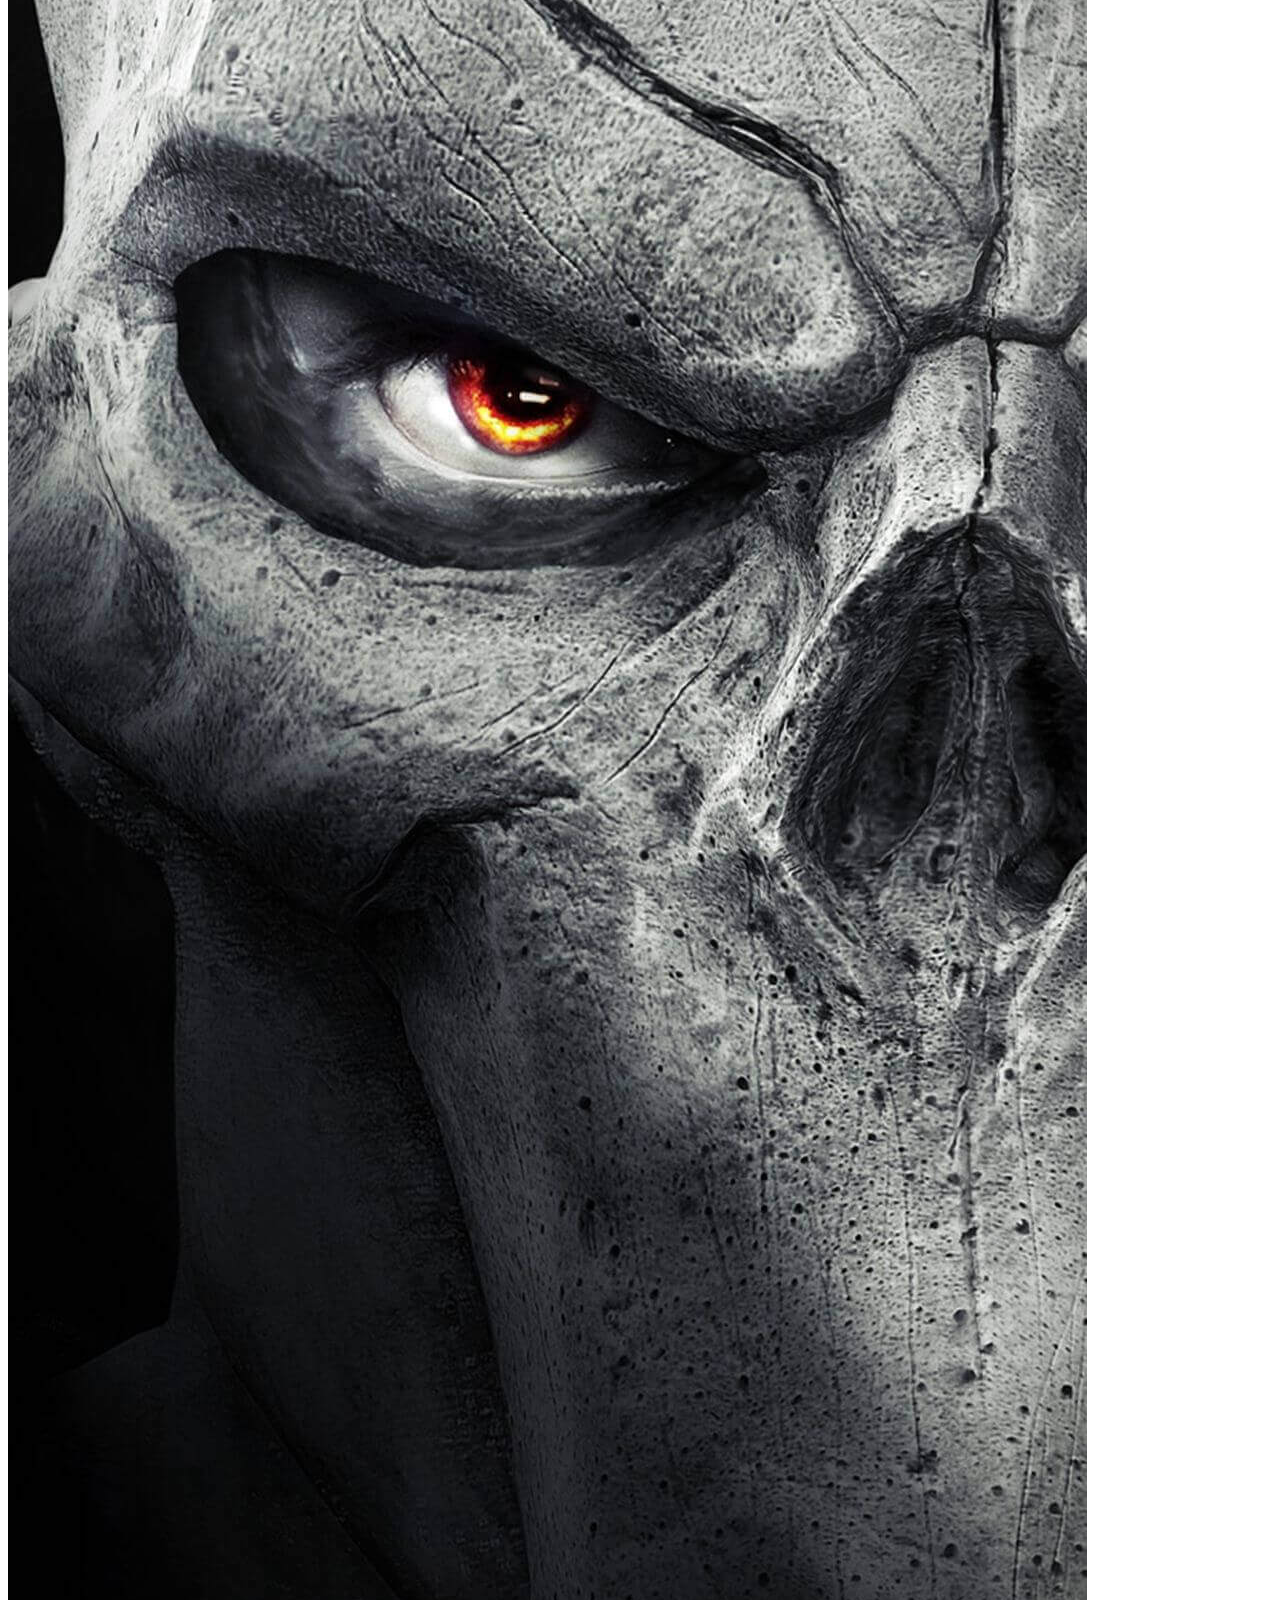
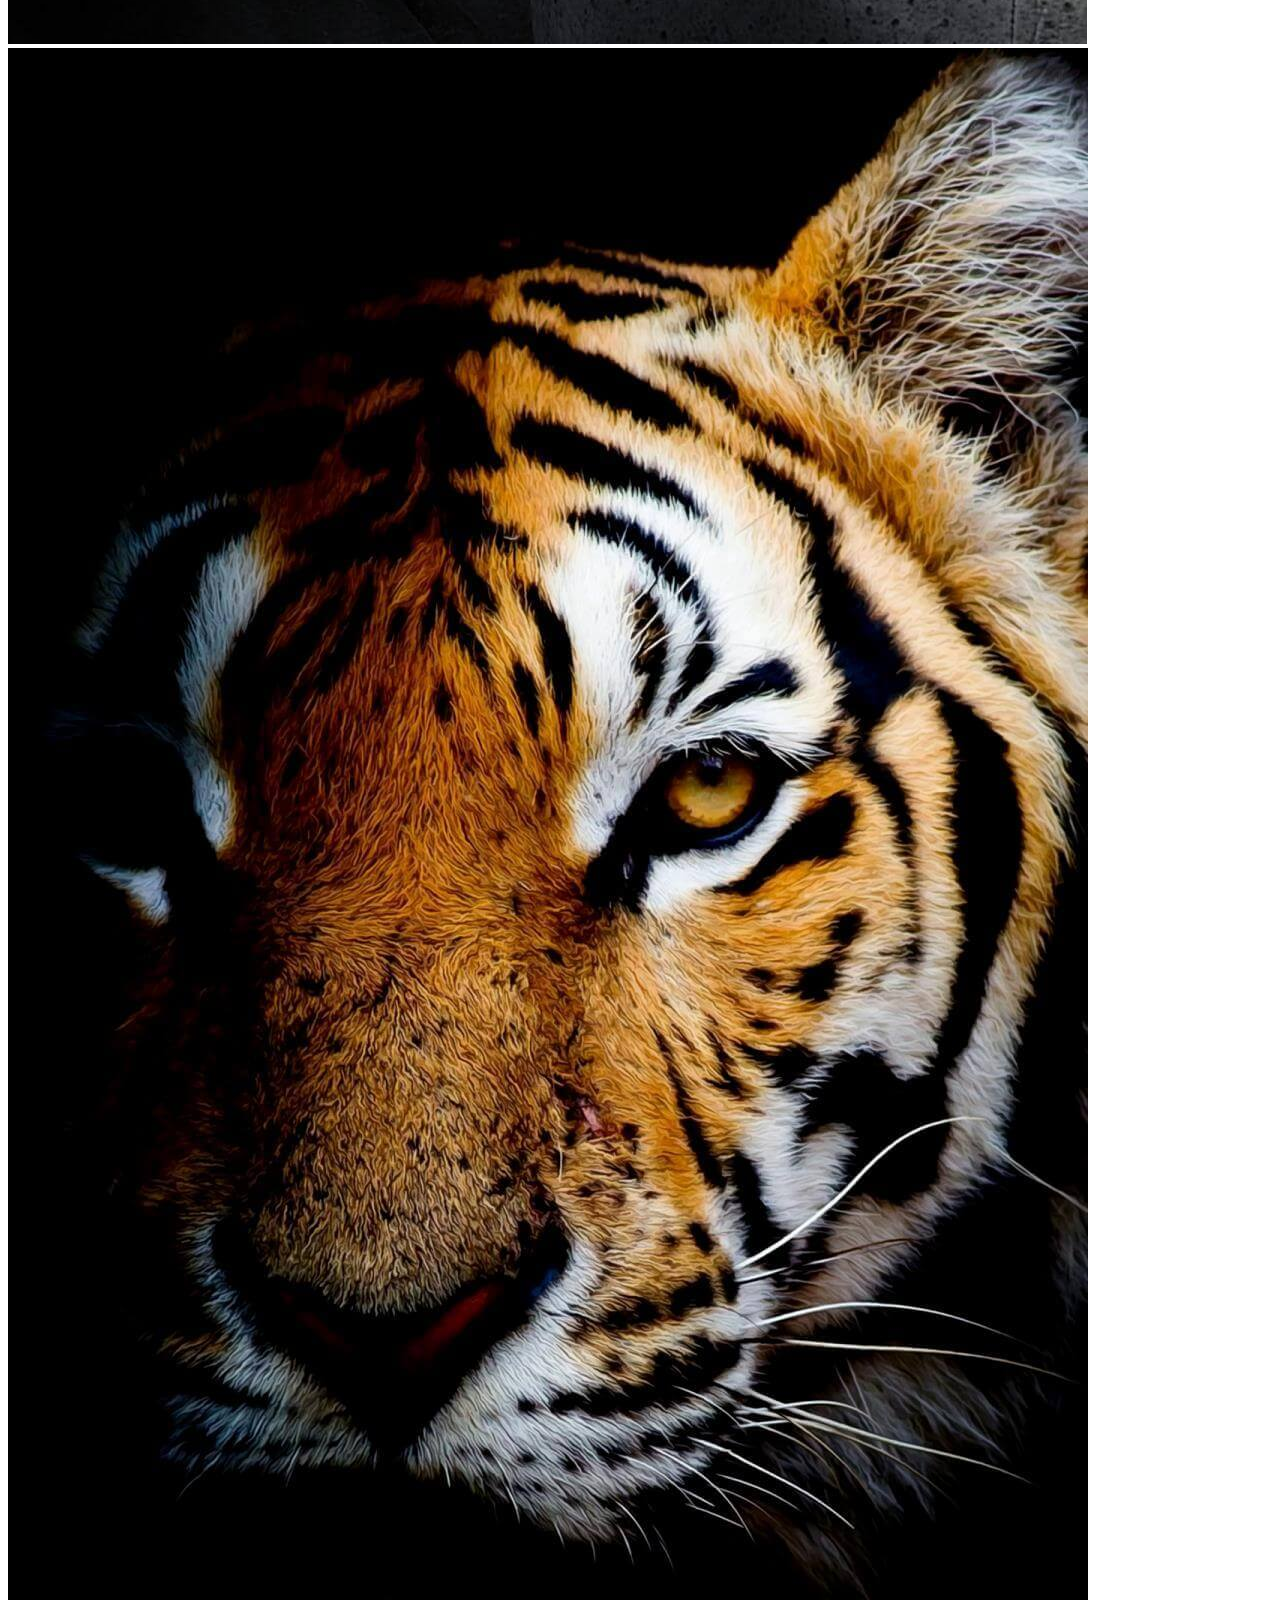
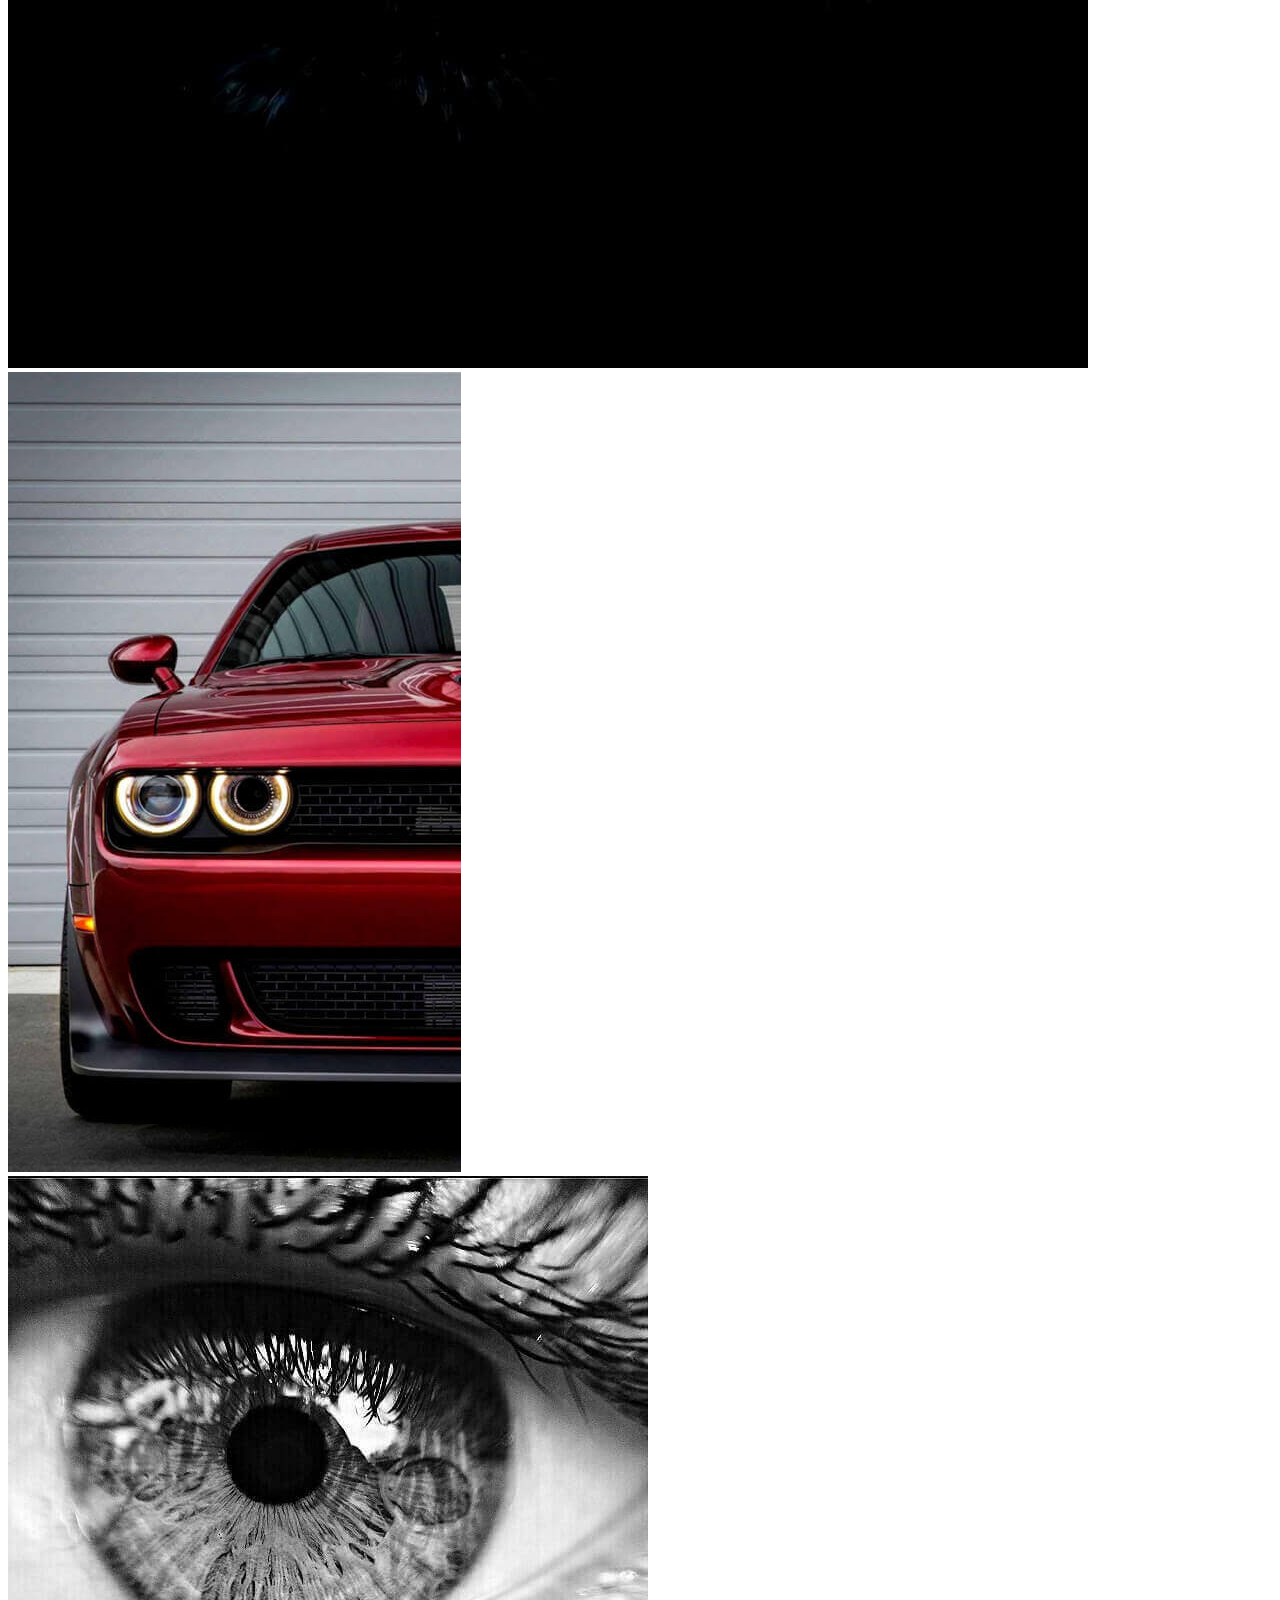
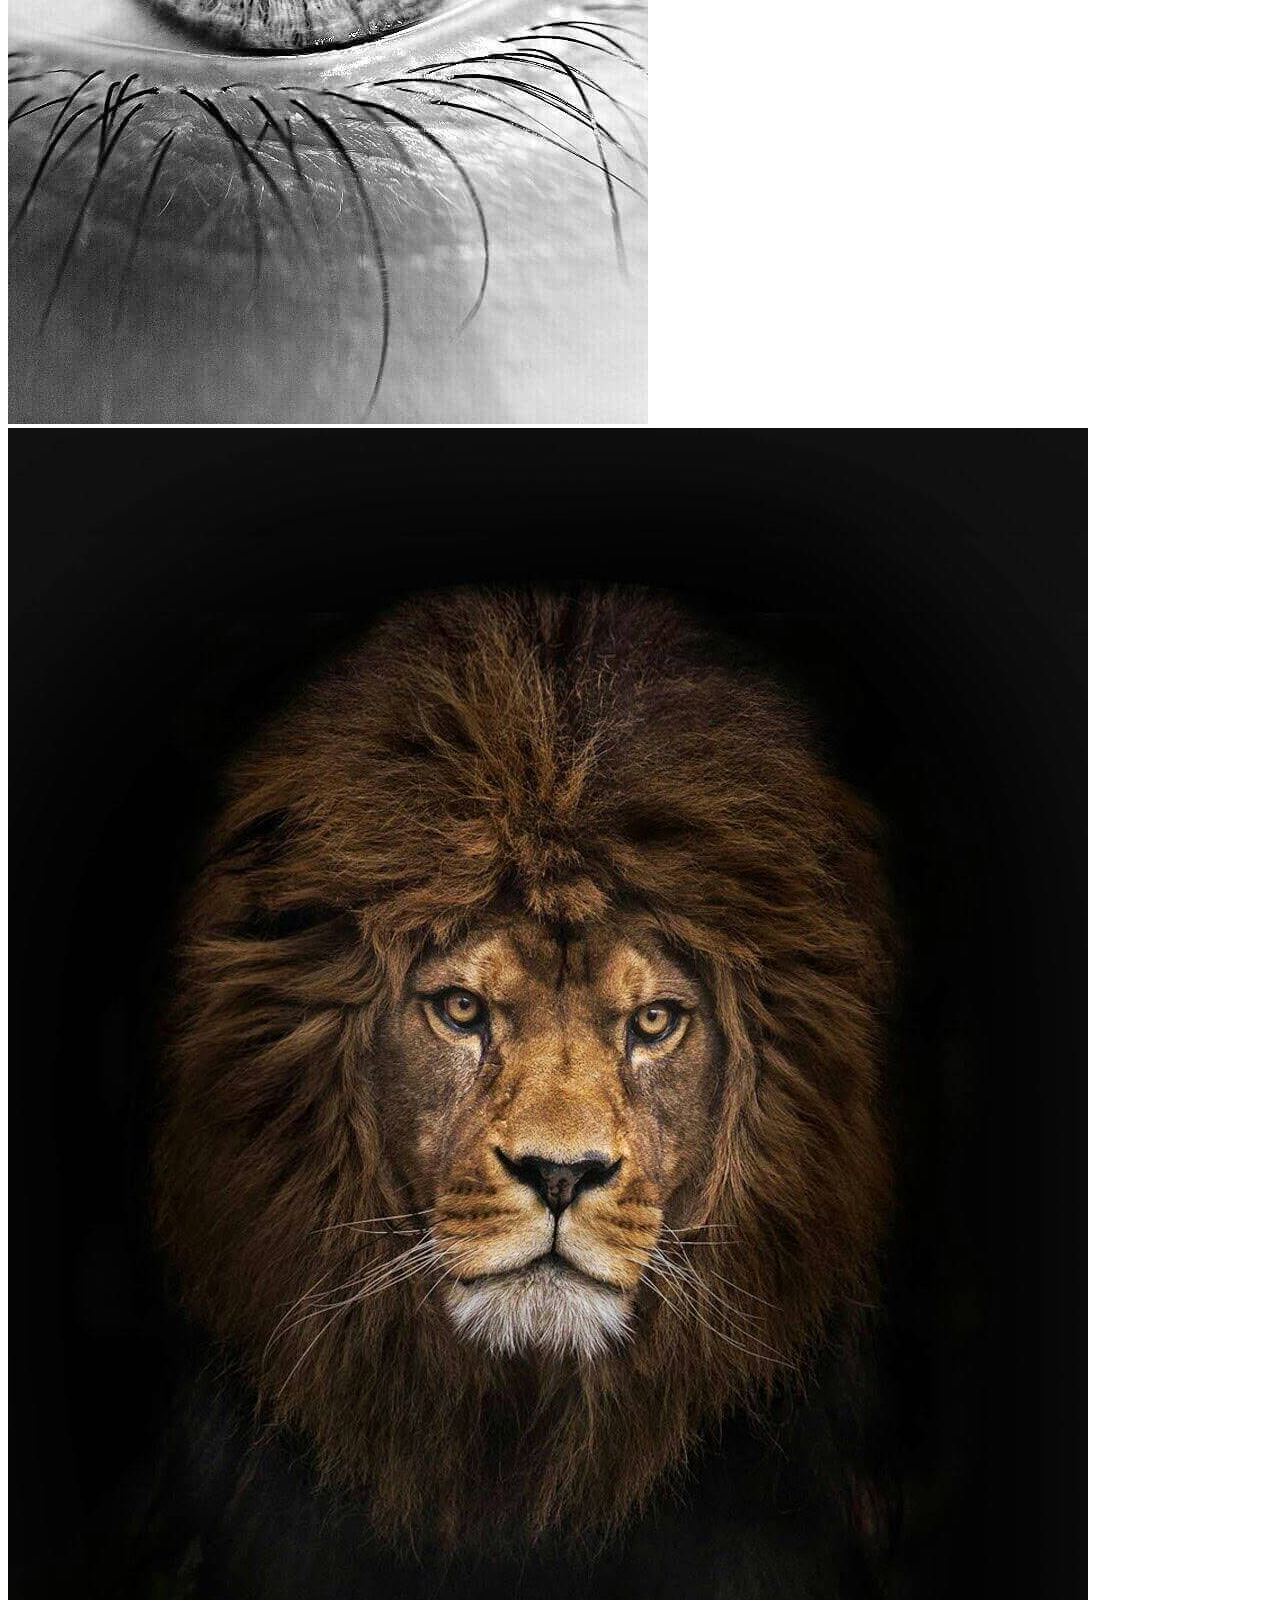
==== commit f4afeb63: "create file css and write css style and start js gallery" ====
--- a/GaleryProject/Gallery.html
+++ b/GaleryProject/Gallery.html
@@ -4,23 +4,28 @@
 <head>
     <meta charset="UTF-8">
     <meta name="viewport" content="width=device-width, initial-scale=1.0">
-    <title>Document</title>
+    <title>Gallery Home</title>
+    <!-- Favicon -->
+    <link rel="icon" href="Icons/Favicon.ico">
+    <!-- CSS -->
+    <link rel="stylesheet" href="Css/Main.css">
+    <link rel="stylesheet" href="Css/Gallery.css">
 </head>
 
 <body>
     <!--  .... Menu ....  -->
     <header id="header">
         <a href="index.html" class="btn btn-back"></a>
-        <button id="animals" class="btn"></button>
-        <button id="car" class="btn"></button>
-        <button id="eye" class="btn"></button>
+        <button id="animals" class="btn">Animals</button>
+        <button id="car" class="btn">Car</button>
+        <button id="eye" class="btn">Eye</button>
         <div>
             <button id="all" class="btn">All</button>
         </div>
     </header>
 
     <!-- .... Images .... -->
-    <main>
+    <main class="main">
         <div class="box">
             <img src="Images/Animal-01.jpg" alt="Animal">
         </div>
@@ -85,6 +90,15 @@
             <img src="Images/Car-08.jpg" alt="Car">
         </div>
     </main>
+    <!-- FOOTER -->
+    <footer id="footer">
+        <nav class="social-media">
+            <a href="https://www.instagram.com/" target="_blank" class="social-media-item instagram btn"></a>
+            <a href="https://www.Twitter.com/" target="_blank" class="social-media-item twitter btn"></a>
+            <a href="https://m.facebook.com/" target="_blank" class="social-media-item facebook btn"></a>
+        </nav>
+    </footer>
+    <script src="/js/Gallery.js"></script>
 
 </body>
 
